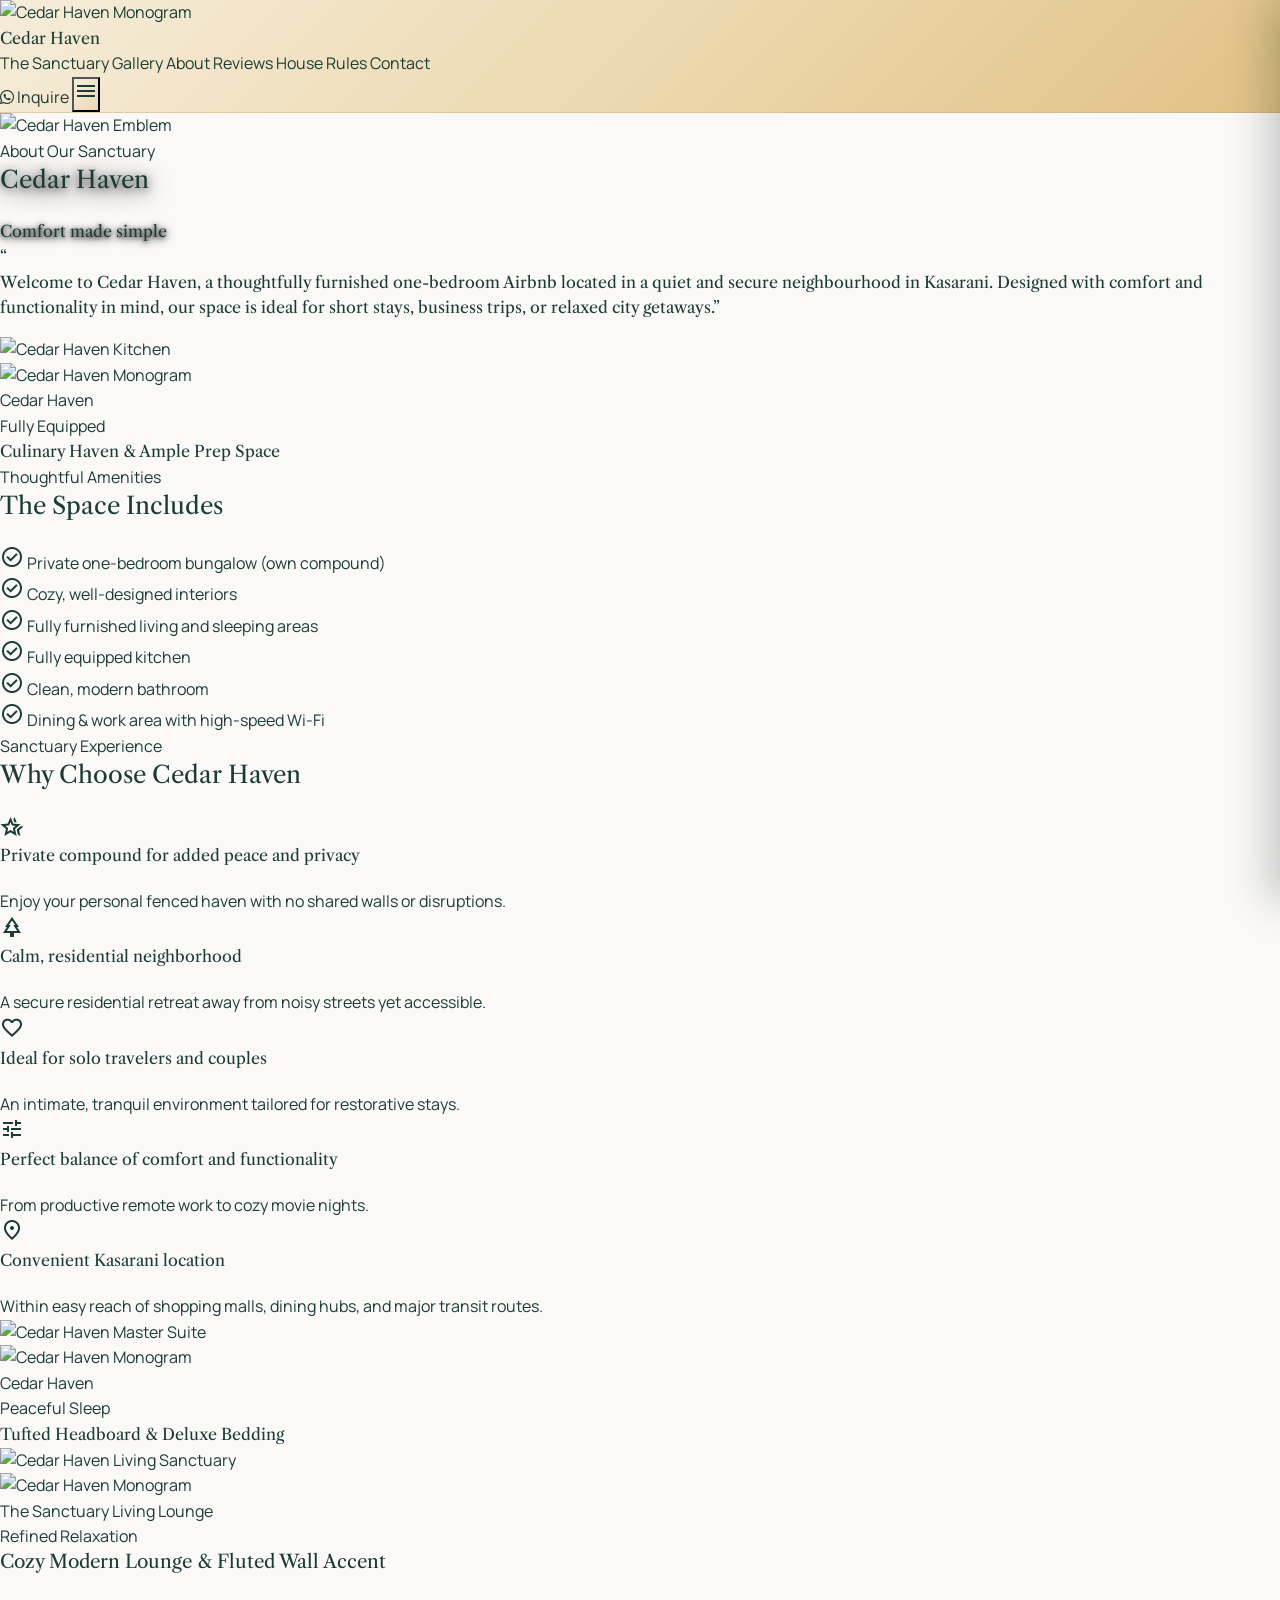
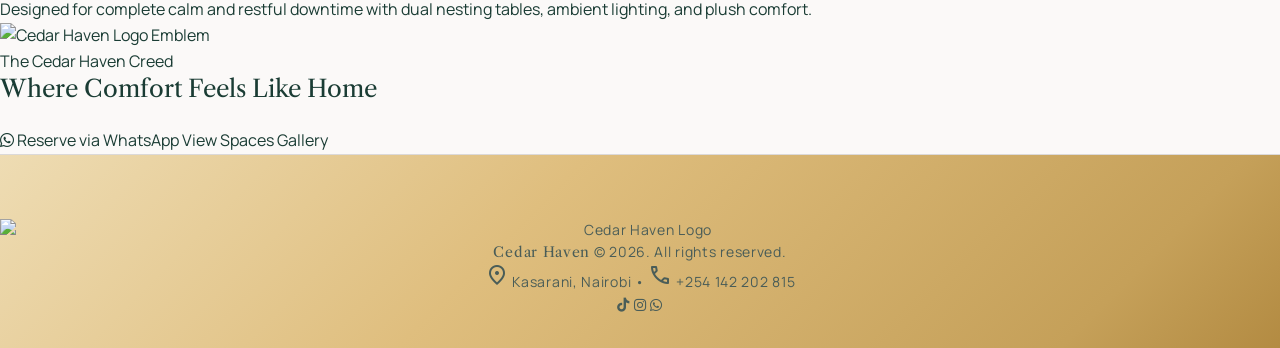
==== about.html @ 1d8db170 "Restore About page and local review logo" ====
<!DOCTYPE html>
<html class="scroll-smooth" lang="en">
<head>
  <meta charset="utf-8">
  <meta content="width=device-width, initial-scale=1.0" name="viewport">
  <meta name="description" content="Learn about Cedar Haven, a boutique sanctuary in Kasarani Nairobi where warmth, privacy, and restful hospitality come together.">
  <meta name="keywords" content="About Cedar Haven, Kasarani getaway, Nairobi boutique stay, private sanctuary, peaceful hospitality">
  <meta name="author" content="Cedar Haven">
  <meta property="og:title" content="About Cedar Haven | Boutique Sanctuary">
  <meta property="og:description" content="Discover why Cedar Haven is a serene place to stay in Nairobi, designed for privacy, comfort, and restorative living.">
  <meta property="og:type" content="website">
  <meta property="og:image" content="https://lh3.googleusercontent.com/aida-public/[base64]">
  <meta name="twitter:card" content="summary_large_image">
  <meta name="theme-color" content="#1a3c34">
  <link rel="icon" type="image/svg+xml" href="favicon.svg">
  <link rel="icon" type="image/png" sizes="32x32" href="favicon-32.png">
  <link rel="icon" type="image/png" sizes="192x192" href="favicon-192.png">
  <link rel="icon" type="image/png" sizes="512x512" href="favicon-512.png">
  <link rel="apple-touch-icon" href="favicon-192.png">
  <link rel="shortcut icon" href="favicon-32.png">
  <link rel="manifest" href="site.webmanifest">
  <title>About Cedar Haven | Boutique Sanctuary in Nairobi</title>

  <!-- Typography & Icons -->
  <link rel="preconnect" href="https://fonts.googleapis.com">
  <link rel="preconnect" href="https://fonts.gstatic.com" crossorigin>
  <link href="https://fonts.googleapis.com/css2?family=Libre+Caslon+Text:ital,wght@0,400;0,700;1,400&amp;family=Manrope:wght@300;400;500;600;700&amp;display=swap" rel="stylesheet">
  <link href="https://fonts.googleapis.com/css2?family=Material+Symbols+Outlined:opsz,wght,FILL,GRAD@20..48,100..700,0..1,-50..200" rel="stylesheet">
  <link rel="stylesheet" href="https://cdnjs.cloudflare.com/ajax/libs/font-awesome/6.5.1/css/all.min.css">

  <!-- Tailwind CSS -->
  <script src="https://cdn.tailwindcss.com"></script>
  <script>
    tailwind.config = {
      theme: {
        extend: {
          colors: {
            primary: '#1a3c34',
            'primary-dark': '#122c26',
            'primary-container': '#142e28',
            accent: '#c5a059',
            'accent-light': '#dfbe7e',
            'accent-dark': '#9b7b3b',
            surface: '#fbf9f8',
            'surface-warm': '#f5f3f0',
            'surface-card': '#ffffff',
            'surface-dim': '#eae7e4'
          },
          fontFamily: {
            serif: ['"Libre Caslon Text"', 'serif'],
            sans: ['"Manrope"', 'sans-serif'],
          }
        }
      }
    }
  </script>

  <style>
    body {
      font-family: 'Manrope', sans-serif;
      background-color: #fbf9f8;
      color: #1a3c34;
      overflow-x: hidden;
    }
    .font-serif-title {
      font-family: 'Libre Caslon Text', serif;
    }

    /* ---------- Mobile Sidebar (slide-in from right) ---------- */
    #mobile-sidebar {
      position: fixed;
      top: 0;
      right: 0;
      height: 100vh;
      width: 320px;
      max-width: 85vw;
      background: linear-gradient(160deg, #fdfbf7 0%, #f5ebd7 100%);
      z-index: 100;
      transform: translateX(100%);
      transition: transform 0.45s cubic-bezier(0.4, 0, 0.2, 1);
      box-shadow: -10px 0 40px rgba(14, 43, 32, 0.25);
      overflow-y: auto;
      display: flex;
      flex-direction: column;
    }
    #mobile-sidebar.open { transform: translateX(0); }

    #mobile-overlay {
      position: fixed;
      inset: 0;
      background: rgba(14, 43, 32, 0.55);
      backdrop-filter: blur(3px);
      -webkit-backdrop-filter: blur(3px);
      z-index: 90;
      opacity: 0;
      pointer-events: none;
      transition: opacity 0.4s ease;
    }
    #mobile-overlay.open { opacity: 1; pointer-events: auto; }

    .sidebar-link {
      display: flex;
      align-items: center;
      gap: 0.875rem;
      padding: 1rem 1.75rem;
      font-family: 'Manrope', sans-serif;
      font-size: 0.8125rem;
      letter-spacing: 0.18em;
      text-transform: uppercase;
      color: #1A3C34;
      font-weight: 500;
      border-bottom: 1px solid rgba(197, 160, 89, 0.15);
      transition: background 0.25s ease, color 0.25s ease, padding-left 0.25s ease;
      position: relative;
    }
    .sidebar-link:hover,
    .sidebar-link.active {
      background: rgba(197, 160, 89, 0.12);
      color: #C5A059;
      padding-left: 2rem;
    }
    .sidebar-link.active::before {
      content: '';
      position: absolute;
      left: 0; top: 0; bottom: 0;
      width: 4px;
      background: #C5A059;
    }
    .sidebar-link .material-symbols-outlined {
      font-size: 1.125rem;
      color: #C5A059;
    }

    body.sidebar-open { overflow: hidden; }

    #mobile-sidebar.open .sidebar-link {
      animation: slideInRight 0.4s ease forwards;
      opacity: 0;
    }
    #mobile-sidebar.open .sidebar-link:nth-child(1) { animation-delay: 0.10s; }
    #mobile-sidebar.open .sidebar-link:nth-child(2) { animation-delay: 0.15s; }
    #mobile-sidebar.open .sidebar-link:nth-child(3) { animation-delay: 0.20s; }
    #mobile-sidebar.open .sidebar-link:nth-child(4) { animation-delay: 0.25s; }
    #mobile-sidebar.open .sidebar-link:nth-child(5) { animation-delay: 0.30s; }
    #mobile-sidebar.open .sidebar-link:nth-child(6) { animation-delay: 0.35s; }

    @keyframes slideInRight {
      from { opacity: 0; transform: translateX(20px); }
      to   { opacity: 1; transform: translateX(0); }
    }
  </style>
  <link rel="stylesheet" href="style.css">
  <link rel="stylesheet" href="responsive.css">
</head>

<body class="bg-surface text-[#1a3c34] antialiased min-h-screen flex flex-col justify-between">

<!-- Fixed Background -->
<div class="fixed inset-0 w-full h-full -z-10 pointer-events-none overflow-hidden">
  <div class="w-full h-full"
       style="background-image: url('https://lh3.googleusercontent.com/aida-public/[base64]');
              background-size: cover;
              background-position: center;
              filter: contrast(1.04) saturate(1.08);"></div>
  <div class="absolute inset-0"
       style="background: linear-gradient(180deg, rgba(251, 249, 248, 0.45) 0%, rgba(245, 243, 240, 0.78) 25%, rgba(251, 249, 248, 0.88) 100%); backdrop-filter: blur(2px);"></div>
</div>

<!-- ==================== MOBILE SIDEBAR ==================== -->
<div id="mobile-overlay" aria-hidden="true"></div>

<aside id="mobile-sidebar" role="dialog" aria-modal="true" aria-label="Mobile navigation">
  <div class="flex items-center justify-between px-6 py-6 border-b border-[#c5a059]/25">
    <a href="index.html" class="flex items-center gap-3">
      <div class="w-11 h-11 rounded-full overflow-hidden border border-[#c5a059]/50 shadow-sm flex-shrink-0 bg-[#1a3c34]">
        <img src="https://lh3.googleusercontent.com/aida/[base64]"
             alt="Cedar Haven Emblem" class="w-full h-full object-cover">
      </div>
      <div class="flex flex-col leading-none">
        <span class="font-serif-title text-lg tracking-[0.2em] text-[#1a3c34] font-semibold">CEDAR HAVEN</span>
        <span class="text-[9px] uppercase tracking-[0.3em] text-[#c5a059] font-semibold mt-1">Boutique Sanctuary</span>
      </div>
    </a>
    <button id="sidebar-close" class="w-9 h-9 rounded-full bg-white/70 border border-[#c5a059]/40 flex items-center justify-center text-[#1a3c34] hover:bg-[#c5a059] hover:text-white transition-colors" aria-label="Close menu">
      <span class="material-symbols-outlined text-xl">close</span>
    </button>
  </div>

  <nav class="flex flex-col flex-1 py-3">
    <a href="index.html" class="sidebar-link">
      <span class="material-symbols-outlined">home</span>
      <span>The Sanctuary</span>
    </a>
    <a href="gallery.html" class="sidebar-link">
      <span class="material-symbols-outlined">photo_library</span>
      <span>Gallery</span>
    </a>
    <a href="about.html" class="sidebar-link active">
      <span class="material-symbols-outlined">info</span>
      <span>About</span>
    </a>
    <a href="reviews.html" class="sidebar-link">
      <span class="material-symbols-outlined">star</span>
      <span>Reviews</span>
    </a>
    <a href="house-rules.html" class="sidebar-link">
      <span class="material-symbols-outlined">gavel</span>
      <span>House Rules</span>
    </a>
    <a href="contact.html" class="sidebar-link">
      <span class="material-symbols-outlined">mail</span>
      <span>Contact</span>
    </a>
  </nav>

  <div class="px-6 pb-6 pt-3 border-t border-[#c5a059]/25">
    <a href="https://wa.me/254142202815?text=Hello%20Cedar%20Haven%2C%20I%20would%20like%20to%20inquire%20about%20a%20stay"
       target="_blank" rel="noopener noreferrer"
       class="flex items-center justify-center gap-2.5 w-full py-3.5 bg-[#1a3c34] text-white rounded-full text-xs font-bold uppercase tracking-[0.2em] shadow-md hover:bg-[#122c26] transition-colors">
      <i class="fa-brands fa-whatsapp text-base"></i>
      <span>Inquire via WhatsApp</span>
    </a>
    <p class="text-center text-[10px] tracking-widest uppercase text-[#1a3c34]/50 mt-4">
      Kasarani · Nairobi · Kenya
    </p>
  </div>
</aside>

<!-- ==================== HEADER ==================== -->
<header class="sticky top-0 z-50 transition-all duration-300 shadow-sm"
        style="background: linear-gradient(135deg, rgba(245, 235, 215, 0.95) 0%, rgba(236, 215, 171, 0.95) 50%, rgba(223, 190, 126, 0.95) 100%); backdrop-filter: blur(12px); -webkit-backdrop-filter: blur(12px); border-bottom: 1px solid rgba(197, 160, 89, 0.4);">

  <div class="max-w-7xl mx-auto px-6 h-20 flex items-center justify-between">

    <!-- Brand -->
    <a href="index.html" class="flex items-center gap-3 group">
      <div class="w-11 h-11 rounded-full overflow-hidden border border-[#c5a059]/40 shadow-sm flex items-center justify-center bg-[#1a3c34] group-hover:scale-105 transition-transform duration-300">
        <img src="https://lh3.googleusercontent.com/aida/[base64]"
             alt="Cedar Haven Monogram" class="w-full h-full object-cover">
      </div>
      <span class="font-serif-title text-2xl tracking-[0.14em] text-[#1a3c34] font-normal uppercase">
        Cedar Haven
      </span>
    </a>

    <!-- Desktop Nav -->
    <nav class="hidden lg:flex items-center gap-8">
      <a href="index.html" class="text-xs uppercase tracking-[0.18em] text-[#1a3c34]/70 hover:text-[#1a3c34] transition-colors py-1">The Sanctuary</a>
      <a href="gallery.html" class="text-xs uppercase tracking-[0.18em] text-[#1a3c34]/70 hover:text-[#1a3c34] transition-colors py-1">Gallery</a>
      <a href="about.html" class="text-xs uppercase tracking-[0.18em] text-[#1a3c34] font-semibold border-b-2 border-[#c5a059] py-1">About</a>
      <a href="reviews.html" class="text-xs uppercase tracking-[0.18em] text-[#1a3c34]/70 hover:text-[#1a3c34] transition-colors py-1">Reviews</a>
      <a href="house-rules.html" class="text-xs uppercase tracking-[0.18em] text-[#1a3c34]/70 hover:text-[#1a3c34] transition-colors py-1">House Rules</a>
      <a href="contact.html" class="text-xs uppercase tracking-[0.18em] text-[#1a3c34]/70 hover:text-[#1a3c34] transition-colors py-1">Contact</a>
    </nav>

    <!-- Right Actions -->
    <div class="flex items-center gap-4">
      <a href="https://wa.me/254142202815?text=Hello%20Cedar%20Haven%2C%20I%20would%20like%20to%20inquire%20about%20a%20stay"
         target="_blank" rel="noopener noreferrer"
         class="hidden sm:inline-flex items-center gap-2 px-5 py-2.5 rounded-full border border-[#1a3c34]/20 text-xs font-semibold uppercase tracking-[0.12em] text-[#1a3c34] hover:bg-[#1a3c34] hover:text-[#fbf9f8] transition-all duration-300 shadow-sm">
        <i class="fa-brands fa-whatsapp text-sm text-[#25D366]"></i>
        <span>Inquire</span>
      </a>
      <button id="sidebar-open" class="lg:hidden w-11 h-11 rounded-full border border-[#c5a059]/60 flex items-center justify-center text-[#1a3c34] hover:bg-[#c5a059] hover:text-white transition-all shadow-sm"
              style="background: linear-gradient(135deg, #f7efe1 0%, #ebd7b2 100%);" aria-label="Open Navigation Menu">
        <span class="material-symbols-outlined text-2xl">menu</span>
      </button>
    </div>
  </div>
</header>

<!-- ==================== MAIN ==================== -->
<main class="flex-grow">

  <!-- Hero Section -->
  <section class="relative w-full pt-16 pb-12 sm:pt-20 sm:pb-16 flex items-center justify-center">
    <div class="relative z-10 max-w-4xl mx-auto px-6 text-center flex flex-col items-center">

      <div class="w-20 h-20 sm:w-24 sm:h-24 rounded-full overflow-hidden border-2 border-[#c5a059] shadow-lg mb-4 bg-[#01261f] p-1 flex items-center justify-center">
        <img src="https://lh3.googleusercontent.com/aida/[base64]"
             alt="Cedar Haven Emblem" class="w-full h-full object-cover rounded-full">
      </div>

      <span class="inline-flex items-center gap-2 px-4 py-1.5 rounded-full bg-[#1a3c34]/90 border border-[#c5a059]/80 text-[#dfbe7e] text-xs uppercase tracking-[0.25em] mb-4 shadow-md">
        <span class="w-1.5 h-1.5 rounded-full bg-[#c5a059]"></span>About Our Sanctuary
      </span>

      <h1 class="font-serif-title text-4xl sm:text-5xl md:text-6xl tracking-tight uppercase font-normal bg-gradient-to-r from-[#e9c176] via-[#ffd98e] to-[#c5a059] bg-clip-text text-transparent"
          style="text-shadow: rgba(0, 0, 0, 0.8) 0px 4px 24px, rgba(0, 0, 0, 0.7) 0px 2px 8px;">
        Cedar Haven
      </h1>

      <p class="font-serif-title text-lg sm:text-xl text-[#dfbe7e] tracking-[0.2em] uppercase mt-3 italic"
         style="text-shadow: rgba(0, 0, 0, 0.9) 0px 2px 10px, rgba(0, 0, 0, 0.8) 0px 1px 4px;">
        Comfort made simple
      </p>
    </div>
  </section>

  <!-- Welcome Narrative -->
  <section class="w-full py-10 sm:py-14 relative">
    <div class="max-w-4xl mx-auto px-6">
      <div class="text-center py-6 sm:py-10">
        <div class="w-16 h-[1px] bg-gradient-to-r from-transparent via-[#c5a059] to-transparent mx-auto mb-8"></div>
        <span class="font-serif-title text-4xl text-[#c5a059] block mb-2 opacity-80 font-normal">&ldquo;</span>
        <p class="font-serif-title text-xl sm:text-2xl md:text-3xl text-[#1a3c34] leading-relaxed font-normal">
          <span class="text-[#775a19] font-medium">Welcome to Cedar Haven</span>, a thoughtfully furnished one-bedroom Airbnb located in a quiet and secure neighbourhood in Kasarani. Designed with <span class="text-[#775a19] italic font-medium">comfort and functionality</span> in mind, our space is ideal for short stays, business trips, or relaxed city getaways.<span class="font-serif-title text-4xl text-[#c5a059] inline leading-none ml-1 opacity-80">&rdquo;</span>
        </p>
        <div class="w-16 h-[1px] bg-gradient-to-r from-transparent via-[#c5a059] to-transparent mx-auto mt-8"></div>
      </div>
    </div>
  </section>

  <!-- The Space Includes -->
  <section class="w-full py-12 relative">
    <div class="max-w-6xl mx-auto px-6">
      <div class="grid grid-cols-1 lg:grid-cols-12 gap-12 items-center">

        <!-- Kitchen Image -->
        <div class="lg:col-span-6 relative h-[380px] sm:h-[440px] rounded-2xl overflow-hidden shadow-lg border border-[#c5a059]/30 group">
          <img src="https://lh3.googleusercontent.com/aida/[base64]"
               alt="Cedar Haven Kitchen" class="w-full h-full object-cover group-hover:scale-105 transition-transform duration-700">

          <div class="absolute top-4 left-4 z-10 flex items-center gap-2 bg-[#1a3c34]/90 backdrop-blur-md px-3 py-1.5 rounded-full border border-[#c5a059]/60 shadow-md">
            <div class="w-5 h-5 rounded-full overflow-hidden border border-[#c5a059]">
              <img src="https://lh3.googleusercontent.com/aida/[base64]" alt="Cedar Haven Monogram" class="w-full h-full object-cover">
            </div>
            <span class="text-[11px] uppercase tracking-widest text-[#dfbe7e] font-medium">Cedar Haven</span>
          </div>

          <div class="absolute inset-0 bg-gradient-to-t from-[#1a3c34]/80 via-transparent to-transparent"></div>
          <div class="absolute bottom-5 left-6 text-white">
            <span class="text-xs uppercase tracking-widest text-[#dfbe7e]">Fully Equipped</span>
            <p class="font-serif-title text-lg sm:text-xl font-normal">Culinary Haven &amp; Ample Prep Space</p>
          </div>
        </div>

        <!-- Features List -->
        <div class="lg:col-span-6 flex flex-col justify-center space-y-6 lg:pl-6">
          <div>
            <span class="text-xs font-semibold uppercase tracking-[0.2em] text-[#c5a059]">Thoughtful Amenities</span>
            <h2 class="font-serif-title text-3xl sm:text-4xl text-[#1a3c34] mt-2">
              <span>The Space </span><span class="text-[#c5a059] italic">Includes</span>
            </h2>
          </div>

          <ul class="space-y-4">
            <li class="flex items-start gap-3.5 py-2.5 border-b border-[#1a3c34]/10">
              <span class="material-symbols-outlined text-[#c5a059] text-xl flex-shrink-0 mt-0.5">check_circle</span>
              <span class="text-sm sm:text-base text-[#1a3c34]/90 font-medium">Private one-bedroom bungalow (own compound)</span>
            </li>
            <li class="flex items-start gap-3.5 py-2.5 border-b border-[#1a3c34]/10">
              <span class="material-symbols-outlined text-[#c5a059] text-xl flex-shrink-0 mt-0.5">check_circle</span>
              <span class="text-sm sm:text-base text-[#1a3c34]/90 font-medium">Cozy, well-designed interiors</span>
            </li>
            <li class="flex items-start gap-3.5 py-2.5 border-b border-[#1a3c34]/10">
              <span class="material-symbols-outlined text-[#c5a059] text-xl flex-shrink-0 mt-0.5">check_circle</span>
              <span class="text-sm sm:text-base text-[#1a3c34]/90 font-medium">Fully furnished living and sleeping areas</span>
            </li>
            <li class="flex items-start gap-3.5 py-2.5 border-b border-[#1a3c34]/10">
              <span class="material-symbols-outlined text-[#c5a059] text-xl flex-shrink-0 mt-0.5">check_circle</span>
              <span class="text-sm sm:text-base text-[#1a3c34]/90 font-medium">Fully equipped kitchen</span>
            </li>
            <li class="flex items-start gap-3.5 py-2.5 border-b border-[#1a3c34]/10">
              <span class="material-symbols-outlined text-[#c5a059] text-xl flex-shrink-0 mt-0.5">check_circle</span>
              <span class="text-sm sm:text-base text-[#1a3c34]/90 font-medium">Clean, modern bathroom</span>
            </li>
            <li class="flex items-start gap-3.5 py-2.5">
              <span class="material-symbols-outlined text-[#c5a059] text-xl flex-shrink-0 mt-0.5">check_circle</span>
              <span class="text-sm sm:text-base text-[#1a3c34]/90 font-medium">Dining &amp; work area with high-speed Wi-Fi</span>
            </li>
          </ul>
        </div>
      </div>
    </div>
  </section>

  <!-- Why Choose Section -->
  <section class="w-full py-12 relative">
    <div class="max-w-6xl mx-auto px-6">
      <div class="grid grid-cols-1 lg:grid-cols-12 gap-12 items-center">

        <!-- Text -->
        <div class="lg:col-span-6 flex flex-col justify-center space-y-6 order-2 lg:order-1 lg:pr-6">
          <div>
            <span class="text-xs font-semibold uppercase tracking-[0.2em] text-[#c5a059]">Sanctuary Experience</span>
            <h2 class="font-serif-title text-3xl sm:text-4xl text-[#1a3c34] mt-2">
              <span>Why Choose </span><span class="text-[#c5a059] italic">Cedar Haven</span>
            </h2>
          </div>

          <ul class="space-y-4">
            <li class="flex items-start gap-3.5 py-3 border-b border-[#1a3c34]/10">
              <span class="material-symbols-outlined text-[#c5a059] text-xl flex-shrink-0 mt-0.5">hotel_class</span>
              <div>
                <h4 class="font-semibold text-sm text-[#1a3c34]">Private compound for added peace and privacy</h4>
                <p class="text-xs text-[#1a3c34]/70 mt-0.5">Enjoy your personal fenced haven with no shared walls or disruptions.</p>
              </div>
            </li>
            <li class="flex items-start gap-3.5 py-3 border-b border-[#1a3c34]/10">
              <span class="material-symbols-outlined text-[#c5a059] text-xl flex-shrink-0 mt-0.5">park</span>
              <div>
                <h4 class="font-semibold text-sm text-[#1a3c34]">Calm, residential neighborhood</h4>
                <p class="text-xs text-[#1a3c34]/70 mt-0.5">A secure residential retreat away from noisy streets yet accessible.</p>
              </div>
            </li>
            <li class="flex items-start gap-3.5 py-3 border-b border-[#1a3c34]/10">
              <span class="material-symbols-outlined text-[#c5a059] text-xl flex-shrink-0 mt-0.5">favorite</span>
              <div>
                <h4 class="font-semibold text-sm text-[#1a3c34]">Ideal for solo travelers and couples</h4>
                <p class="text-xs text-[#1a3c34]/70 mt-0.5">An intimate, tranquil environment tailored for restorative stays.</p>
              </div>
            </li>
            <li class="flex items-start gap-3.5 py-3 border-b border-[#1a3c34]/10">
              <span class="material-symbols-outlined text-[#c5a059] text-xl flex-shrink-0 mt-0.5">tune</span>
              <div>
                <h4 class="font-semibold text-sm text-[#1a3c34]">Perfect balance of comfort and functionality</h4>
                <p class="text-xs text-[#1a3c34]/70 mt-0.5">From productive remote work to cozy movie nights.</p>
              </div>
            </li>
            <li class="flex items-start gap-3.5 py-3">
              <span class="material-symbols-outlined text-[#c5a059] text-xl flex-shrink-0 mt-0.5">location_on</span>
              <div>
                <h4 class="font-semibold text-sm text-[#1a3c34]">Convenient Kasarani location</h4>
                <p class="text-xs text-[#1a3c34]/70 mt-0.5">Within easy reach of shopping malls, dining hubs, and major transit routes.</p>
              </div>
            </li>
          </ul>
        </div>

        <!-- Bedroom Image -->
        <div class="lg:col-span-6 relative h-[380px] sm:h-[440px] rounded-2xl overflow-hidden shadow-lg border border-[#c5a059]/30 order-1 lg:order-2 group">
          <img src="https://lh3.googleusercontent.com/aida/[base64]"
               alt="Cedar Haven Master Suite" class="w-full h-full object-cover group-hover:scale-105 transition-transform duration-700">

          <div class="absolute top-4 left-4 z-10 flex items-center gap-2 bg-[#1a3c34]/90 backdrop-blur-md px-3 py-1.5 rounded-full border border-[#c5a059]/60 shadow-md">
            <div class="w-5 h-5 rounded-full overflow-hidden border border-[#c5a059]">
              <img src="https://lh3.googleusercontent.com/aida/[base64]" alt="Cedar Haven Monogram" class="w-full h-full object-cover">
            </div>
            <span class="text-[11px] uppercase tracking-widest text-[#dfbe7e] font-medium">Cedar Haven</span>
          </div>

          <div class="absolute inset-0 bg-gradient-to-t from-[#1a3c34]/80 via-transparent to-transparent"></div>
          <div class="absolute bottom-5 left-6 text-white">
            <span class="text-xs uppercase tracking-widest text-[#dfbe7e]">Peaceful Sleep</span>
            <p class="font-serif-title text-lg sm:text-xl font-normal">Tufted Headboard &amp; Deluxe Bedding</p>
          </div>
        </div>
      </div>
    </div>
  </section>

  <!-- Feature Image Banner -->
  <section class="w-full py-12 relative">
    <div class="max-w-6xl mx-auto px-6">
      <div class="relative h-[420px] sm:h-[500px] rounded-2xl overflow-hidden shadow-lg border border-[#c5a059]/40 group">
        <img src="https://lh3.googleusercontent.com/aida-public/[base64]"
             alt="Cedar Haven Living Sanctuary" class="w-full h-full object-cover group-hover:scale-105 transition-transform duration-700">

        <div class="absolute top-5 left-6 z-10 flex items-center gap-2.5 bg-[#1a3c34]/90 backdrop-blur-md px-4 py-2 rounded-full border border-[#c5a059]/70 shadow-md">
          <div class="w-6 h-6 rounded-full overflow-hidden border border-[#c5a059]">
            <img src="https://lh3.googleusercontent.com/aida/[base64]" alt="Cedar Haven Monogram" class="w-full h-full object-cover">
          </div>
          <span class="text-xs uppercase tracking-widest text-[#dfbe7e] font-medium">The Sanctuary Living Lounge</span>
        </div>

        <div class="absolute inset-0 bg-gradient-to-t from-[#1a3c34]/85 via-[#1a3c34]/20 to-transparent"></div>
        <div class="absolute bottom-6 left-6 right-6 text-white max-w-2xl">
          <span class="text-xs uppercase tracking-[0.2em] text-[#dfbe7e] font-semibold">Refined Relaxation</span>
          <h3 class="font-serif-title text-2xl sm:text-3xl text-white mt-1">Cozy Modern Lounge &amp; Fluted Wall Accent</h3>
          <p class="text-xs sm:text-sm text-[#fbf9f8]/90 mt-2 font-light leading-relaxed">Designed for complete calm and restful downtime with dual nesting tables, ambient lighting, and plush comfort.</p>
        </div>
      </div>
    </div>
  </section>

  <!-- Slogan Banner -->
  <section class="w-full py-16 sm:py-20 bg-[#1a3c34] text-center text-white relative overflow-hidden">
    <div class="absolute inset-0 opacity-10 bg-[radial-gradient(#c5a059_1px,transparent_1px)] [background-size:16px_16px]"></div>
    <div class="relative z-10 max-w-4xl mx-auto px-6">
      <div class="w-16 h-16 sm:w-20 sm:h-20 rounded-full overflow-hidden border-2 border-[#c5a059] shadow-lg mb-4 bg-[#01261f] p-1 flex items-center justify-center mx-auto">
        <img src="https://lh3.googleusercontent.com/aida/[base64]" alt="Cedar Haven Logo Emblem" class="w-full h-full object-cover rounded-full">
      </div>
      <span class="text-xs uppercase tracking-[0.3em] text-[#dfbe7e] font-semibold mb-3 block italic">The Cedar Haven Creed</span>
      <h2 class="font-serif-title text-3xl sm:text-4xl md:text-5xl tracking-[0.12em] uppercase font-normal italic bg-gradient-to-r from-[#dfbe7e] via-[#fff0c8] to-[#c5a059] bg-clip-text text-transparent">
        Where Comfort Feels Like Home
      </h2>
      <div class="mt-8 flex flex-wrap items-center justify-center gap-4">
        <a href="https://wa.me/254142202815?text=Hello%20Cedar%20Haven%2C%20I%20would%20like%20to%20reserve%20a%20stay"
           target="_blank" rel="noopener noreferrer"
           class="px-8 py-3.5 rounded-full bg-[#c5a059] text-[#142e28] font-bold text-xs uppercase tracking-widest hover:bg-[#dfbe7e] transition-all duration-300 shadow-md flex items-center gap-2">
          <i class="fa-brands fa-whatsapp text-base"></i> Reserve via WhatsApp
        </a>
        <a href="gallery.html"
           class="px-8 py-3.5 rounded-full border border-white/30 text-white font-semibold text-xs uppercase tracking-widest hover:bg-white hover:text-[#1a3c34] transition-all duration-300">
          View Spaces Gallery
        </a>
      </div>
    </div>
  </section>
</main>

<!-- ==================== FOOTER ==================== -->
<footer class="w-full pt-12 pb-10 border-t border-[#c5a059]/40 text-[#1a3c34]"
        style="background: linear-gradient(135deg, #eedcb3 0%, #dfbe7e 40%, #c5a059 85%, #b38b42 100%);">
  <div class="max-w-7xl mx-auto px-6 flex flex-col md:flex-row items-center justify-between gap-6">

    <div class="flex items-center gap-3">
      <div class="w-8 h-8 rounded-full overflow-hidden border border-[#1a3c34]/30 bg-[#1a3c34] flex items-center justify-center shadow-sm">
        <img src="https://lh3.googleusercontent.com/aida/[base64]" alt="Cedar Haven Logo" class="w-full h-full object-cover">
      </div>
      <div>
        <span class="font-serif-title text-lg tracking-widest uppercase text-[#1a3c34] font-semibold block">Cedar Haven</span>
        <span class="text-xs text-[#1a3c34]/70">© 2026. All rights reserved.</span>
      </div>
    </div>

    <div class="flex flex-wrap items-center justify-center gap-4 text-xs text-[#1a3c34] font-medium">
      <span class="flex items-center gap-1.5">
        <span class="material-symbols-outlined text-sm text-[#1a3c34]">location_on</span>
        Kasarani, Nairobi
      </span>
      <span class="text-[#1a3c34]/40">•</span>
      <a href="tel:+254142202815" class="hover:text-[#01261f] transition-colors flex items-center gap-1.5 font-semibold">
        <span class="material-symbols-outlined text-sm text-[#1a3c34]">call</span>
        +254 142 202 815
      </a>
    </div>

    <div class="flex items-center gap-4 text-[#1a3c34]">
      <a href="https://www.tiktok.com/@cedar.haven.kasar?_r=1&amp;_t=ZS-9A3sqwBTc3u" target="_blank" rel="noopener noreferrer"
         class="w-9 h-9 rounded-full bg-[#1a3c34]/10 border border-[#1a3c34]/20 flex items-center justify-center hover:bg-[#1a3c34] hover:text-[#fbf9f8] transition-all duration-300 shadow-sm" aria-label="TikTok">
        <i class="fa-brands fa-tiktok text-sm"></i>
      </a>
      <a href="https://www.instagram.com/cedar.haven_" target="_blank" rel="noopener noreferrer"
         class="w-9 h-9 rounded-full bg-[#1a3c34]/10 border border-[#1a3c34]/20 flex items-center justify-center hover:bg-[#1a3c34] hover:text-[#fbf9f8] transition-all duration-300 shadow-sm" aria-label="Instagram">
        <i class="fa-brands fa-instagram text-sm"></i>
      </a>
      <a href="https://wa.me/254142202815?text=Hello%20Cedar%20Haven%2C%20I%20would%20like%20to%20inquire%20about%20a%20stay" target="_blank" rel="noopener noreferrer"
         class="w-9 h-9 rounded-full bg-[#1a3c34]/10 border border-[#1a3c34]/20 flex items-center justify-center hover:bg-[#1a3c34] hover:text-[#fbf9f8] transition-all duration-300 shadow-sm" aria-label="WhatsApp">
        <i class="fa-brands fa-whatsapp text-sm"></i>
      </a>
    </div>
  </div>
</footer>

<!-- ==================== SCRIPTS ==================== -->
<script>
  document.addEventListener('DOMContentLoaded', () => {

    /* ---------- MOBILE SIDEBAR ---------- */
    const openBtn  = document.getElementById('sidebar-open');
    const closeBtn = document.getElementById('sidebar-close');
    const sidebar  = document.getElementById('mobile-sidebar');
    const overlay  = document.getElementById('mobile-overlay');
    const body     = document.body;

    function openSidebar() {
      sidebar.classList.add('open');
      overlay.classList.add('open');
      body.classList.add('sidebar-open');
      openBtn.setAttribute('aria-expanded', 'true');
    }

    function closeSidebar() {
      sidebar.classList.remove('open');
      overlay.classList.remove('open');
      body.classList.remove('sidebar-open');
      openBtn.setAttribute('aria-expanded', 'false');
    }

    if (openBtn)  openBtn.addEventListener('click', openSidebar);
    if (closeBtn) closeBtn.addEventListener('click', closeSidebar);
    if (overlay)  overlay.addEventListener('click', closeSidebar);

    document.addEventListener('keydown', (e) => {
      if (e.key === 'Escape' && sidebar.classList.contains('open')) closeSidebar();
    });

    sidebar.querySelectorAll('a').forEach(link => {
      link.addEventListener('click', () => setTimeout(closeSidebar, 150));
    });

    let resizeTimer;
    window.addEventListener('resize', () => {
      clearTimeout(resizeTimer);
      resizeTimer = setTimeout(() => {
        if (window.innerWidth >= 1024 && sidebar.classList.contains('open')) closeSidebar();
      }, 150);
    });

  });
</script>

</body>
</html>
---- style.css ----
/* ==========================================================================
   CEDAR HAVEN | MASTER STYLESHEET (style.css)
   Color Palette: Forest Green (#1a3c34), Warm Beige (#fbf9f8 / #f5f3f0), Gold (#c5a059)
   Typography: Libre Caslon Text (Serif) & Manrope (Sans-serif)
   Used across: index, gallery, about, reviews, house-rules, contact
   ========================================================================== */

/* --------------------------------------------------------------------------
   1. DESIGN TOKENS (CSS CUSTOM PROPERTIES)
   -------------------------------------------------------------------------- */
:root {
  /* Brand Primary & Greens */
  --color-primary: #1a3c34;
  --color-primary-dark: #01261f;
  --color-primary-container: #142e28;
  --color-primary-light: #244d43;
  --color-primary-fixed: #c5eadf;

  /* Brand Secondary & Accents */
  --color-secondary: #fbf9f8;
  --color-accent: #c5a059;
  --color-gold: #c5a059;
  --color-gold-hover: #b08d48;
  --color-gold-light: #fed488;
  --color-gold-deep: #775a19;
  --color-gold-beige: #e9c176;

  /* Surfaces & Neutrals */
  --color-surface: #fbf9f8;
  --color-surface-dim: #dbd9d9;
  --color-surface-low: #f5f3f0;
  --color-surface-card: rgba(255, 255, 255, 0.85);
  --color-text-main: #1a3c34;
  --color-text-muted: #4a5d58;
  --color-text-subtle: #414846;
  --color-border: rgba(193, 200, 196, 0.4);

  /* Typography */
  --font-display: 'Libre Caslon Text', Georgia, serif;
  --font-body: 'Manrope', -apple-system, BlinkMacSystemFont, "Segoe UI", Roboto, sans-serif;

  /* Transitions & Shadows */
  --transition-smooth: all 0.4s cubic-bezier(0.4, 0, 0.2, 1);
  --transition-fast: 0.2s ease-in-out;
  --shadow-soft: 0 10px 30px rgba(26, 60, 52, 0.05);
  --shadow-subtle: 0 4px 20px rgba(1, 38, 31, 0.05);
  --shadow-medium: 0 10px 30px rgba(1, 38, 31, 0.08);
  --shadow-elevated: 0 20px 40px rgba(1, 38, 31, 0.12);

  /* Radius */
  --radius-sm: 6px;
  --radius-md: 12px;
  --radius-lg: 16px;
  --radius-xl: 24px;
  --radius-full: 9999px;
}

/* --------------------------------------------------------------------------
   2. BASE RESET
   -------------------------------------------------------------------------- */
* {
  margin: 0;
  padding: 0;
  box-sizing: border-box;
}

html {
  scroll-behavior: smooth;
  font-size: 16px;
  -webkit-text-size-adjust: 100%;
}

/* Hide scrollbars universally */
::-webkit-scrollbar { display: none; }
* { scrollbar-width: none; -ms-overflow-style: none; }

body {
  position: relative;
  font-family: var(--font-body);
  background-color: var(--color-surface);
  color: var(--color-text-main);
  line-height: 1.6;
  overflow-x: hidden;
  min-height: 100vh;
  display: flex;
  flex-direction: column;
  -webkit-font-smoothing: antialiased;
  -moz-osx-font-smoothing: grayscale;
}

::selection {
  background-color: rgba(197, 160, 89, 0.25);
  color: var(--color-primary);
}

img {
  max-width: 100%;
  height: auto;
  display: block;
}

a {
  color: inherit;
  text-decoration: none;
  transition: var(--transition-fast);
}

button, input, textarea, select {
  font-family: inherit;
  color: inherit;
}

/* --------------------------------------------------------------------------
   3. LAYOUT CONTAINERS
   -------------------------------------------------------------------------- */
.container {
  max-width: 1200px;
  margin: 0 auto;
  padding: 0 2rem;
}

.section-padding {
  padding: 8rem 0;
}

.section-padding-sm {
  padding: 3rem 0;
}

/* --------------------------------------------------------------------------
   4. HEADER / NAVIGATION SYSTEM
   -------------------------------------------------------------------------- */
.site-header {
  position: sticky;
  top: 0;
  z-index: 50;
  width: 100%;
  background: linear-gradient(
    135deg,
    rgba(245, 235, 215, 0.96) 0%,
    rgba(236, 215, 171, 0.96) 50%,
    rgba(223, 190, 126, 0.96) 100%
  );
  backdrop-filter: blur(12px);
  -webkit-backdrop-filter: blur(12px);
  border-bottom: 1px solid rgba(197, 160, 89, 0.4);
  box-shadow: rgba(197, 160, 89, 0.2) 0 4px 20px -2px;
  transition: var(--transition-smooth);
}

.site-header.is-scrolled {
  box-shadow: 0 4px 20px rgba(1, 38, 31, 0.08);
}

.site-header-inner {
  max-width: 1280px;
  margin: 0 auto;
  padding: 0 1.5rem;
  height: 80px;
  display: flex;
  align-items: center;
  justify-content: space-between;
  gap: 1.5rem;
}

/* ---------- Brand ---------- */
.brand {
  display: flex;
  align-items: center;
  gap: 0.75rem;
  flex-shrink: 0;
}

.brand-mark {
  width: 44px;
  height: 44px;
  border-radius: 50%;
  overflow: hidden;
  border: 1px solid rgba(197, 160, 89, 0.4);
  background: var(--color-primary);
  display: flex;
  align-items: center;
  justify-content: center;
  box-shadow: 0 1px 4px rgba(119, 90, 25, 0.15);
  transition: transform 0.3s ease;
}

.brand:hover .brand-mark {
  transform: scale(1.05);
}

.brand-mark img {
  width: 100%;
  height: 100%;
  object-fit: cover;
}

.brand-name {
  font-family: var(--font-display);
  font-size: 1.5rem;
  letter-spacing: 0.14em;
  text-transform: uppercase;
  color: var(--color-primary);
  font-weight: 400;
  line-height: 1;
}

/* ---------- Desktop Navigation ---------- */
.desktop-nav {
  display: flex;
  align-items: center;
  gap: 2rem;
  flex: 1;
  justify-content: center;
}

.desktop-nav a {
  font-family: var(--font-body);
  font-size: 0.75rem;
  letter-spacing: 0.18em;
  text-transform: uppercase;
  color: rgba(26, 60, 52, 0.7);
  padding: 0.25rem 0;
  position: relative;
  transition: color 0.2s ease;
  white-space: nowrap;
}

.desktop-nav a:hover,
.desktop-nav a.active {
  color: var(--color-primary);
}

.desktop-nav a.active {
  font-weight: 600;
  border-bottom: 2px solid var(--color-gold);
}

/* ---------- Header Right Actions ---------- */
.header-actions {
  display: flex;
  align-items: center;
  gap: 1rem;
  flex-shrink: 0;
}

.header-cta {
  display: inline-flex;
  align-items: center;
  gap: 0.5rem;
  padding: 0.625rem 1.25rem;
  border: 1px solid rgba(26, 60, 52, 0.2);
  border-radius: var(--radius-full);
  font-family: var(--font-body);
  font-size: 0.75rem;
  font-weight: 600;
  letter-spacing: 0.12em;
  text-transform: uppercase;
  color: var(--color-primary);
  box-shadow: 0 1px 3px rgba(26, 60, 52, 0.08);
  transition: var(--transition-fast);
}

.header-cta:hover {
  background: var(--color-primary);
  color: #fbf9f8;
}

.header-cta i {
  color: #25d366;
  font-size: 0.875rem;
}

.header-cta:hover i {
  color: #fbf9f8;
}

/* ---------- Hamburger Button ---------- */
.mobile-menu-btn {
  display: none;
  width: 40px;
  height: 40px;
  border-radius: 50%;
  background: rgba(255, 255, 255, 0.6);
  border: 1px solid rgba(197, 160, 89, 0.4);
  align-items: center;
  justify-content: center;
  color: var(--color-primary);
  cursor: pointer;
  transition: var(--transition-fast);
}

.mobile-menu-btn:hover {
  background: var(--color-gold);
  color: #ffffff;
}

/* --------------------------------------------------------------------------
   5. MOBILE NAVIGATION (slide-down dropdown)
   -------------------------------------------------------------------------- */
.mobile-menu {
  display: none;
  max-height: 0;
  overflow: hidden;
  opacity: 0;
  background: #fbf9f8;
  border-bottom: 1px solid rgba(26, 60, 52, 0.1);
  padding: 0 1.5rem;
  transition: max-height 0.5s cubic-bezier(0.4, 0, 0.2, 1),
              opacity 0.35s ease,
              padding 0.35s ease;
}

.mobile-menu.open {
  max-height: 700px;
  opacity: 1;
  padding-top: 1.5rem;
  padding-bottom: 1.5rem;
}

.mobile-menu a {
  display: block;
  font-family: var(--font-body);
  font-size: 0.875rem;
  letter-spacing: 0.15em;
  text-transform: uppercase;
  color: rgba(26, 60, 52, 0.8);
  padding: 0.75rem 0;
  border-bottom: 1px solid rgba(26, 60, 52, 0.05);
  transition: color 0.2s ease, background 0.2s ease, padding-left 0.25s ease;
}

.mobile-menu a:last-child {
  border-bottom: none;
}

.mobile-menu a:hover {
  color: var(--color-gold);
  padding-left: 0.5rem;
}

.mobile-menu a.active {
  color: var(--color-gold);
  font-weight: 700;
}

.mobile-menu .mobile-cta {
  display: flex;
  align-items: center;
  justify-content: center;
  gap: 0.5rem;
  width: 100%;
  margin-top: 1rem;
  padding: 0.875rem 1rem;
  background: var(--color-primary);
  color: #ffffff;
  border-radius: var(--radius-full);
  font-size: 0.75rem;
  font-weight: 600;
  letter-spacing: 0.15em;
  text-transform: uppercase;
  border-bottom: none;
}

.mobile-menu .mobile-cta:hover {
  background: var(--color-primary-dark);
  padding-left: 1rem;
}

/* --------------------------------------------------------------------------
   6. MOBILE SLIDE-IN SIDEBAR (used on all pages)
   -------------------------------------------------------------------------- */
#mobile-sidebar {
  position: fixed;
  top: 0;
  right: 0;
  height: 100vh;
  width: 320px;
  max-width: 85vw;
  background: linear-gradient(160deg, #fdfbf7 0%, #f5ebd7 100%);
  z-index: 100;
  transform: translateX(100%);
  transition: transform 0.45s cubic-bezier(0.4, 0, 0.2, 1);
  box-shadow: -10px 0 40px rgba(14, 43, 32, 0.25);
  overflow-y: auto;
  display: flex;
  flex-direction: column;
}

#mobile-sidebar.open {
  transform: translateX(0);
}

#mobile-overlay {
  position: fixed;
  inset: 0;
  background: rgba(14, 43, 32, 0.55);
  backdrop-filter: blur(3px);
  -webkit-backdrop-filter: blur(3px);
  z-index: 90;
  opacity: 0;
  pointer-events: none;
  transition: opacity 0.4s ease;
}

#mobile-overlay.open {
  opacity: 1;
  pointer-events: auto;
}

.sidebar-link {
  display: flex;
  align-items: center;
  gap: 0.875rem;
  padding: 1rem 1.75rem;
  font-family: var(--font-body);
  font-size: 0.8125rem;
  letter-spacing: 0.18em;
  text-transform: uppercase;
  color: var(--color-primary);
  font-weight: 500;
  border-bottom: 1px solid rgba(197, 160, 89, 0.15);
  transition: background 0.25s ease, color 0.25s ease, padding-left 0.25s ease;
  position: relative;
}

.sidebar-link:hover,
.sidebar-link.active {
  background: rgba(197, 160, 89, 0.12);
  color: var(--color-gold);
  padding-left: 2rem;
}

.sidebar-link.active::before {
  content: '';
  position: absolute;
  left: 0;
  top: 0;
  bottom: 0;
  width: 4px;
  background: var(--color-gold);
}

.sidebar-link .material-symbols-outlined {
  font-size: 1.125rem;
  color: var(--color-gold);
}

body.sidebar-open {
  overflow: hidden;
}

/* Staggered link entrance animation */
#mobile-sidebar.open .sidebar-link {
  animation: slideInRight 0.4s ease forwards;
  opacity: 0;
}

#mobile-sidebar.open .sidebar-link:nth-child(1) { animation-delay: 0.10s; }
#mobile-sidebar.open .sidebar-link:nth-child(2) { animation-delay: 0.15s; }
#mobile-sidebar.open .sidebar-link:nth-child(3) { animation-delay: 0.20s; }
#mobile-sidebar.open .sidebar-link:nth-child(4) { animation-delay: 0.25s; }
#mobile-sidebar.open .sidebar-link:nth-child(5) { animation-delay: 0.30s; }
#mobile-sidebar.open .sidebar-link:nth-child(6) { animation-delay: 0.35s; }

@keyframes slideInRight {
  from { opacity: 0; transform: translateX(20px); }
  to   { opacity: 1; transform: translateX(0); }
}

/* --------------------------------------------------------------------------
   7. TYPOGRAPHY
   -------------------------------------------------------------------------- */
h1, h2, h3, h4, h5, h6 {
  font-family: var(--font-display);
  font-weight: 400;
  line-height: 1.25;
  margin-bottom: 1.5rem;
  color: var(--color-primary);
}

.display-title {
  font-size: clamp(2.5rem, 5vw, 4.5rem);
  letter-spacing: -0.02em;
}

.section-title {
  font-size: clamp(1.8rem, 3.5vw, 2.5rem);
  letter-spacing: -0.01em;
}

.italic-creed {
  font-family: var(--font-display);
  font-style: italic;
  font-size: clamp(1.5rem, 3vw, 2.25rem);
  line-height: 1.35;
}

p { margin-bottom: 1rem; }
p:last-child { margin-bottom: 0; }

/* Font utility classes */
.font-serif-title,
.font-serif-brand {
  font-family: var(--font-display);
}

.font-sans-brand {
  font-family: var(--font-body);
}

.font-serif { font-family: var(--font-display) !important; }
.font-sans { font-family: var(--font-body) !important; }

/* --------------------------------------------------------------------------
   8. BUTTONS
   -------------------------------------------------------------------------- */
.btn-primary {
  background: var(--color-primary);
  color: #ffffff;
  padding: 1rem 2.25rem;
  border: none;
  border-radius: var(--radius-md);
  font-family: var(--font-body);
  font-size: 0.8125rem;
  font-weight: 600;
  letter-spacing: 0.14em;
  text-transform: uppercase;
  cursor: pointer;
  transition: var(--transition-smooth);
  display: inline-flex;
  align-items: center;
  gap: 0.75rem;
  box-shadow: 0 4px 15px rgba(26, 60, 52, 0.15);
}

.btn-primary:hover {
  background: var(--color-primary-light);
  transform: translateY(-2px);
  box-shadow: 0 6px 20px rgba(26, 60, 52, 0.25);
  color: #ffffff;
}

.btn-gold {
  background: var(--color-gold);
  color: #ffffff;
  padding: 0.875rem 1.75rem;
  border-radius: var(--radius-md);
  font-weight: 600;
  letter-spacing: 0.12em;
  text-transform: uppercase;
  font-size: 0.8125rem;
  cursor: pointer;
  border: 1px solid transparent;
  transition: var(--transition-smooth);
  display: inline-flex;
  align-items: center;
  gap: 0.625rem;
  box-shadow: 0 4px 15px rgba(197, 160, 89, 0.25);
}

.btn-gold:hover {
  background: var(--color-gold-hover);
  transform: translateY(-2px);
  box-shadow: 0 6px 20px rgba(197, 160, 89, 0.35);
  color: #ffffff;
}

.btn-outline {
  background: transparent;
  color: var(--color-primary);
  border: 1px solid var(--color-primary);
  padding: 0.875rem 1.75rem;
  border-radius: var(--radius-md);
  font-weight: 600;
  letter-spacing: 0.12em;
  text-transform: uppercase;
  font-size: 0.8125rem;
  transition: var(--transition-smooth);
  display: inline-flex;
  align-items: center;
  gap: 0.625rem;
  cursor: pointer;
}

.btn-outline:hover {
  background: var(--color-primary);
  color: #ffffff;
}

.gold-gradient-btn {
  background: linear-gradient(135deg, #dfc080 0%, #c49f57 50%, #ad863c 100%);
  transition: all 0.3s cubic-bezier(0.4, 0, 0.2, 1);
}

.gold-gradient-btn:hover {
  background: linear-gradient(135deg, #ebd094 0%, #d4ad64 50%, #bc9345 100%);
  transform: translateY(-2px);
  box-shadow: 0 10px 20px -5px rgba(196, 159, 87, 0.4);
}

/* --------------------------------------------------------------------------
   9. CARDS & SHOWCASE
   -------------------------------------------------------------------------- */
.card {
  background: #ffffff;
  padding: 2.5rem;
  border-radius: var(--radius-md);
  box-shadow: var(--shadow-soft);
  border: 1px solid rgba(26, 60, 52, 0.05);
  transition: var(--transition-smooth);
}

.card:hover {
  transform: translateY(-4px);
  box-shadow: var(--shadow-medium);
}

.living-space-card {
  position: relative;
  border-radius: var(--radius-lg);
  overflow: hidden;
  box-shadow: var(--shadow-elevated);
  border: 1px solid rgba(255, 255, 255, 0.8);
}

.living-space-card img {
  width: 100%;
  height: 480px;
  object-fit: cover;
  transition: transform 0.8s ease;
}

.living-space-card:hover img {
  transform: scale(1.04);
}

.living-space-overlay {
  position: absolute;
  inset: 0;
  background: linear-gradient(180deg, rgba(1, 38, 31, 0) 35%, rgba(1, 38, 31, 0.85) 100%);
  display: flex;
  flex-direction: column;
  justify-content: flex-end;
  padding: 2rem;
  color: #ffffff;
}

/* --------------------------------------------------------------------------
   10. FORMS
   -------------------------------------------------------------------------- */
.form-group {
  margin-bottom: 2rem;
}

.form-group label {
  display: block;
  font-size: 0.8125rem;
  color: var(--color-text-muted);
  margin-bottom: 0.5rem;
  text-transform: uppercase;
  letter-spacing: 0.1em;
  font-weight: 600;
}

input, textarea {
  width: 100%;
  padding: 1rem 0;
  border: none;
  border-bottom: 1px solid var(--color-surface-dim);
  background: transparent;
  font-family: var(--font-body);
  font-size: 1rem;
  transition: var(--transition-smooth);
}

input:focus, textarea:focus {
  outline: none;
  border-bottom-color: var(--color-accent);
}

.form-control {
  width: 100%;
  padding: 0.875rem 1rem;
  background: #ffffff;
  border: 1px solid var(--color-border);
  border-radius: var(--radius-sm);
  font-size: 0.9375rem;
  color: var(--color-text-main);
  outline: none;
  transition: var(--transition-fast);
  font-family: var(--font-body);
}

.form-control:focus {
  border-color: var(--color-gold);
  box-shadow: 0 0 0 3px rgba(197, 160, 89, 0.18);
}

/* --------------------------------------------------------------------------
   11. GALLERY
   -------------------------------------------------------------------------- */
.gallery-grid {
  display: grid;
  grid-template-columns: repeat(auto-fill, minmax(300px, 1fr));
  gap: 2rem;
}

.gallery-item {
  aspect-ratio: 4/5;
  overflow: hidden;
  border-radius: var(--radius-md);
  border: 1px solid var(--color-border);
  cursor: pointer;
  transition: opacity 0.35s ease, transform 0.35s ease, box-shadow 0.3s ease;
}

.gallery-item img {
  width: 100%;
  height: 100%;
  object-fit: cover;
  transition: transform 0.7s ease;
}

.gallery-item:hover img {
  transform: scale(1.05);
}

#lightbox {
  transition: opacity 0.3s ease;
}

/* --------------------------------------------------------------------------
   12. STAR RATING
   -------------------------------------------------------------------------- */
.star-rating i {
  transition: color 0.2s ease, transform 0.15s ease;
}

.star-rating i:hover {
  transform: scale(1.15);
}

/* --------------------------------------------------------------------------
   13. CREED BANNER & FOOTER
   -------------------------------------------------------------------------- */
.creed-banner {
  background: var(--color-primary-container);
  color: #ffffff;
  padding: 5rem 1.5rem;
  text-align: center;
  position: relative;
  overflow: hidden;
}

.creed-banner .creed-title {
  color: #ffffff;
  margin-bottom: 1.5rem;
}

.creed-banner p {
  color: rgba(255, 255, 255, 0.85);
  max-width: 680px;
  margin-left: auto;
  margin-right: auto;
  font-size: 1.0625rem;
}

footer {
  padding: 4rem 0 2rem;
  border-top: 1px solid var(--color-surface-dim);
  text-align: center;
  color: var(--color-text-muted);
  font-size: 0.875rem;
  letter-spacing: 0.05em;
  margin-top: auto;
  font-family: var(--font-body);
}

footer.site-footer {
  background: linear-gradient(135deg, #eedcb3 0%, #dfbe7e 40%, #c5a059 85%, #b38b42 100%);
  color: var(--color-primary);
  padding: 3rem 0 2.5rem;
  border-top: 1px solid rgba(197, 160, 89, 0.4);
  margin-top: auto;
}

/* --------------------------------------------------------------------------
   14. BACKGROUND ATMOSPHERE
   -------------------------------------------------------------------------- */
.bg-image {
  background-size: cover;
  background-position: center;
  background-repeat: no-repeat;
}

.botanical-bg {
  background-image:
    radial-gradient(circle at 10% 20%, rgba(26, 60, 52, 0.03) 0%, transparent 40%),
    radial-gradient(circle at 90% 80%, rgba(26, 60, 52, 0.04) 0%, transparent 45%);
}

.text-shadow-hero {
  text-shadow: 0 2px 14px rgba(0, 0, 0, 0.45);
}

.fill-icon {
  font-variation-settings: 'FILL' 1;
}

/* --------------------------------------------------------------------------
   15. UTILITIES
   -------------------------------------------------------------------------- */
.no-scrollbar::-webkit-scrollbar { display: none; }
.no-scrollbar { -ms-overflow-style: none; scrollbar-width: none; }

.transition-custom { transition: all 0.4s cubic-bezier(0.4, 0, 0.2, 1); }

.text-gold { color: var(--color-accent) !important; }
.text-forest { color: var(--color-primary) !important; }
.text-muted { color: var(--color-text-muted) !important; }
.bg-beige { background-color: var(--color-secondary) !important; }
.bg-forest { background-color: var(--color-primary) !important; }

/* --------------------------------------------------------------------------
   16. ANIMATIONS
   -------------------------------------------------------------------------- */
@keyframes subtle-zoom {
  0% { transform: scale(1); }
  100% { transform: scale(1.05); }
}

@keyframes fade-in-up {
  from { opacity: 0; transform: translateY(20px); }
  to   { opacity: 1; transform: translateY(0); }
}

@keyframes fadeInScale {
  from { opacity: 0; transform: scale(0.95); }
  to   { opacity: 1; transform: scale(1); }
}

@keyframes expand-width {
  from { width: 0; opacity: 0; }
  to   { width: 3rem; opacity: 1; }
}

@keyframes pulse-dot {
  0%, 100% { opacity: 1; }
  50%      { opacity: 0.4; }
}

.pulse-dot { animation: pulse-dot 1.8s ease-in-out infinite; }
.fade-in-card { animation: fadeInScale 0.5s ease forwards; }

/* --------------------------------------------------------------------------
   17. RESPONSIVE BREAKPOINTS
   -------------------------------------------------------------------------- */

/* Tablet and below — show hamburger, hide desktop nav */
@media (max-width: 1023px) {
  .desktop-nav { display: none; }
  .mobile-menu-btn { display: flex; }
  .mobile-menu { display: block; }
  .header-cta { display: none; }
}

/* Small screens — compact brand */
@media (max-width: 480px) {
  .brand-name { font-size: 1.125rem; letter-spacing: 0.12em; }
  .site-header-inner { padding: 0 1rem; height: 72px; }
  .brand-mark { width: 38px; height: 38px; }
  .section-padding { padding: 4rem 0; }
  .container { padding: 0 1.25rem; }
}

/* Desktop — hide mobile dropdown */
@media (min-width: 1024px) {
  .mobile-menu { display: none !important; }
}
---- responsive.css ----
/* ==========================================================================
   CEDAR HAVEN | RESPONSIVE SYSTEM (responsive.css)
   Ensures seamless sanctuary experience across all devices.
   Loaded AFTER style.css so overrides take effect.
   ========================================================================== */

/* --------------------------------------------------------------------------
   0. MOBILE QA & BASE SAFETY
   Prevents common small-screen issues and improves touch usability.
   -------------------------------------------------------------------------- */
html {
  -webkit-text-size-adjust: 100%;
  text-rendering: optimizeLegibility;
}

body {
  overflow-x: hidden;
  -webkit-font-smoothing: antialiased;
  -moz-osx-font-smoothing: grayscale;
}

img, svg, video {
  display: block;
  max-width: 100%;
}

button, input, textarea, select {
  font: inherit;
}

button, a {
  -webkit-tap-highlight-color: transparent;
  touch-action: manipulation;
}

@media (prefers-reduced-motion: reduce) {
  *, *::before, *::after {
    animation-duration: 0.01ms !important;
    animation-iteration-count: 1 !important;
    transition-duration: 0.01ms !important;
    scroll-behavior: auto !important;
  }
}

@supports (padding: max(0px)) {
  .site-header {
    padding-top: max(0px, env(safe-area-inset-top));
  }
}

/* --------------------------------------------------------------------------
   1. HERO SECTION (base, applies to all screens)
   -------------------------------------------------------------------------- */
.hero-section {
  min-height: 80vh;
  display: flex;
  align-items: center;
  text-align: center;
}

/* --------------------------------------------------------------------------
   2. TABLET & SMALL DESKTOP (max-width: 1024px)
   -------------------------------------------------------------------------- */
@media screen and (max-width: 1024px) {
  .container {
    padding: 0 1.5rem;
  }

  .display-title {
    font-size: 3.5rem;
  }

  .section-padding {
    padding: 6rem 0;
  }

  /* Desktop nav tightens — still visible */
  .desktop-nav {
    gap: 1.5rem;
  }

  .desktop-nav a {
    font-size: 0.6875rem;
    letter-spacing: 0.14em;
  }

  /* Header padding tightens */
  .site-header-inner {
    padding: 0 1.25rem;
    height: 76px;
  }

  /* Brand slightly compresses */
  .brand-name {
    font-size: 1.375rem;
    letter-spacing: 0.12em;
  }

  /* Sidebar CTA padding */
  .header-cta {
    padding: 0.5rem 1rem;
    font-size: 0.6875rem;
  }
}

/* --------------------------------------------------------------------------
   3. MOBILE LANDSCAPE / TABLET (max-width: 1023px)
   Switch to hamburger + slide-in sidebar
   -------------------------------------------------------------------------- */
@media screen and (max-width: 1023px) {
  /* Hide desktop nav */
  .desktop-nav {
    display: none;
  }

  /* Show hamburger button */
  .mobile-menu-btn {
    display: flex;
  }

  /* Enable mobile dropdown (slide-down menu) */
  .mobile-menu {
    display: block;
  }

  /* Hide header WhatsApp CTA on mobile (it lives in sidebar) */
  .header-cta {
    display: none;
  }

  /* Sidebar visible on tablet & mobile */
  #mobile-sidebar {
    display: flex;
  }

  /* Improve touch ergonomics and prevent accidental text selection */
  .sidebar-link,
  .mobile-menu a,
  .header-cta,
  .mobile-cta,
  .btn-primary,
  .btn-gold,
  .btn-outline {
    min-height: 44px;
  }

  /* Sidebar links are larger and easier to tap on mobile */
  .sidebar-link {
    padding: 1.125rem 1.75rem;
    font-size: 0.875rem;
  }

  .sidebar-link .material-symbols-outlined {
    font-size: 1.375rem;
  }

  /* Slide-down mobile menu links: bigger tap targets */
  .mobile-menu a {
    padding: 0.875rem 0;
    font-size: 0.875rem;
  }

  /* Header CTA inside mobile menu */
  .mobile-menu .mobile-cta {
    display: flex;
  }
}

/* --------------------------------------------------------------------------
   4. MOBILE PORTRAIT (max-width: 768px)
   -------------------------------------------------------------------------- */
@media screen and (max-width: 768px) {
  /* Typography scales down */
  .display-title {
    font-size: 2.8rem;
  }

  .section-title {
    font-size: 2rem;
  }

  .italic-creed {
    font-size: 1.5rem;
  }

  /* Header height compresses */
  .site-header-inner {
    height: 72px;
    padding: 0 1rem;
  }

  .brand-mark {
    width: 40px;
    height: 40px;
  }

  .brand-name {
    font-size: 1.25rem;
    letter-spacing: 0.1em;
  }

  /* Sidebar width on smaller tablets */
  #mobile-sidebar {
    width: 300px;
  }

  /* Hero — disable fixed background (performance) */
  .hero-section {
    background-attachment: scroll;
    min-height: 70vh;
  }

  /* Gallery grid tighter */
  .gallery-grid {
    grid-template-columns: repeat(auto-fill, minmax(250px, 1fr));
    gap: 1rem;
  }

  /* Cards compress */
  .card {
    padding: 1.5rem;
  }

  /* Buttons stack better */
  .btn-primary,
  .btn-gold,
  .btn-outline {
    padding: 0.875rem 1.5rem;
    font-size: 0.75rem;
  }

  /* Forms full-width friendly */
  .form-group {
    margin-bottom: 1.5rem;
  }

  .form-control {
    padding: 0.75rem 1rem;
    font-size: 0.875rem;
  }

  /* Creed banner tighter */
  .creed-banner {
    padding: 3.5rem 1.25rem;
  }

  .creed-banner p {
    font-size: 1rem;
  }

  /* Footer adjusts */
  footer {
    padding: 3rem 0 1.5rem;
    font-size: 0.8125rem;
  }

  footer.site-footer {
    padding: 2.5rem 0 2rem;
  }

  /* Section padding reduced */
  .section-padding {
    padding: 4.5rem 0;
  }

  /* Living space card image height */
  .living-space-card img {
    height: 360px;
  }
}

/* --------------------------------------------------------------------------
   5. SMALL MOBILE (max-width: 480px)
   -------------------------------------------------------------------------- */
@media screen and (max-width: 480px) {
  /* Typography scales further */
  .display-title {
    font-size: 2.2rem;
    letter-spacing: -0.01em;
  }

  .section-title {
    font-size: 1.8rem;
  }

  .italic-creed {
    font-size: 1.25rem;
    line-height: 1.4;
  }

  /* Header — compact */
  .site-header-inner {
    height: 68px;
    padding: 0 0.875rem;
  }

  .brand-mark {
    width: 36px;
    height: 36px;
  }

  .brand-name {
    font-size: 1.0625rem;
    letter-spacing: 0.08em;
  }

  /* Sidebar takes most of the screen on small phones */
  #mobile-sidebar {
    width: 88vw;
    max-width: 320px;
  }

  .sidebar-link {
    padding: 1rem 1.5rem;
    font-size: 0.8125rem;
    letter-spacing: 0.14em;
  }

  /* Primary buttons full-width */
  .btn-primary,
  .btn-gold,
  .btn-outline,
  .gold-gradient-btn {
    width: 100%;
    justify-content: center;
    padding: 0.875rem 1rem;
    font-size: 0.75rem;
    letter-spacing: 0.12em;
  }

  /* Section padding reduced further */
  .section-padding {
    padding: 3.5rem 0;
  }

  .section-padding-sm {
    padding: 2rem 0;
  }

  /* Container padding */
  .container {
    padding: 0 1.125rem;
  }

  /* Gallery single-column */
  .gallery-grid {
    grid-template-columns: 1fr;
    gap: 1rem;
  }

  /* Gallery item sizing */
  .gallery-item {
    aspect-ratio: 4/5;
  }

  /* Living space card image */
  .living-space-card img {
    height: 280px;
  }

  /* Cards compress more */
  .card {
    padding: 1.25rem;
    border-radius: var(--radius-sm);
  }

  /* Inputs easier to tap */
  input,
  textarea {
    font-size: 1rem;
    padding: 0.875rem 0;
  }

  /* Creed banner */
  .creed-banner {
    padding: 3rem 1rem;
  }

  .creed-banner p {
    font-size: 0.9375rem;
  }

  /* Footer */
  footer {
    padding: 2.5rem 0 1.5rem;
    font-size: 0.75rem;
  }

  /* Stack horizontal gaps tighter */
  .header-actions {
    gap: 0.5rem;
  }

  /* Star rating bigger for touch */
  .star-rating i {
    font-size: 1.25rem;
  }
}

/* --------------------------------------------------------------------------
   6. EXTRA-SMALL MOBILE (max-width: 360px)
   -------------------------------------------------------------------------- */
@media screen and (max-width: 360px) {
  .brand-name {
    font-size: 0.9375rem;
    letter-spacing: 0.06em;
  }

  .brand-mark {
    width: 32px;
    height: 32px;
  }

  #mobile-sidebar {
    width: 92vw;
  }

  .sidebar-link {
    padding: 0.875rem 1.25rem;
    font-size: 0.75rem;
  }

  .display-title {
    font-size: 1.875rem;
  }

  .section-title {
    font-size: 1.5rem;
  }
}

/* --------------------------------------------------------------------------
   7. LARGE DESKTOP ENHANCEMENTS (min-width: 1440px)
   -------------------------------------------------------------------------- */
@media screen and (min-width: 1440px) {
  .container {
    max-width: 1320px;
  }

  .site-header-inner {
    max-width: 1400px;
  }

  .display-title {
    font-size: 4.75rem;
  }
}

/* --------------------------------------------------------------------------
   8. LANDSCAPE ORIENTATION ON MOBILE (short height)
   -------------------------------------------------------------------------- */
@media screen and (max-height: 500px) and (orientation: landscape) {
  /* Sidebar scrolls, but keeps links reachable */
  #mobile-sidebar {
    overflow-y: auto;
  }

  .sidebar-link {
    padding: 0.75rem 1.5rem;
    font-size: 0.75rem;
  }

  /* Compress header for landscape */
  .site-header-inner {
    height: 60px;
  }

  .brand-mark {
    width: 34px;
    height: 34px;
  }
}

/* --------------------------------------------------------------------------
   9. DARK MODE SAFETY (if user has system dark mode)
   We keep the sanctuary palette intact — no dark mode override.
   -------------------------------------------------------------------------- */
@media (prefers-color-scheme: dark) {
  /* Intentionally no overrides — Cedar Haven stays warm and bright */
}

/* --------------------------------------------------------------------------
   10. REDUCED MOTION (accessibility)
   -------------------------------------------------------------------------- */
@media (prefers-reduced-motion: reduce) {
  *,
  *::before,
  *::after {
    animation-duration: 0.01ms !important;
    animation-iteration-count: 1 !important;
    transition-duration: 0.01ms !important;
    scroll-behavior: auto !important;
  }

  #mobile-sidebar {
    transition: none !important;
  }

  #mobile-sidebar.open .sidebar-link {
    animation: none !important;
    opacity: 1 !important;
  }
}

/* --------------------------------------------------------------------------
   11. HOVER SAFETY (avoid sticky hover on touch devices)
   -------------------------------------------------------------------------- */
@media (hover: none) {
  .sidebar-link:hover,
  .desktop-nav a:hover,
  .mobile-menu a:hover,
  .btn-primary:hover,
  .btn-gold:hover,
  .btn-outline:hover,
  .gold-gradient-btn:hover,
  .card:hover,
  .gallery-item:hover img,
  .living-space-card:hover img,
  .brand:hover .brand-mark {
    transform: none !important;
  }

  .sidebar-link:hover {
    padding-left: 1.75rem;
  }

  .mobile-menu a:hover {
    padding-left: 0;
  }
}
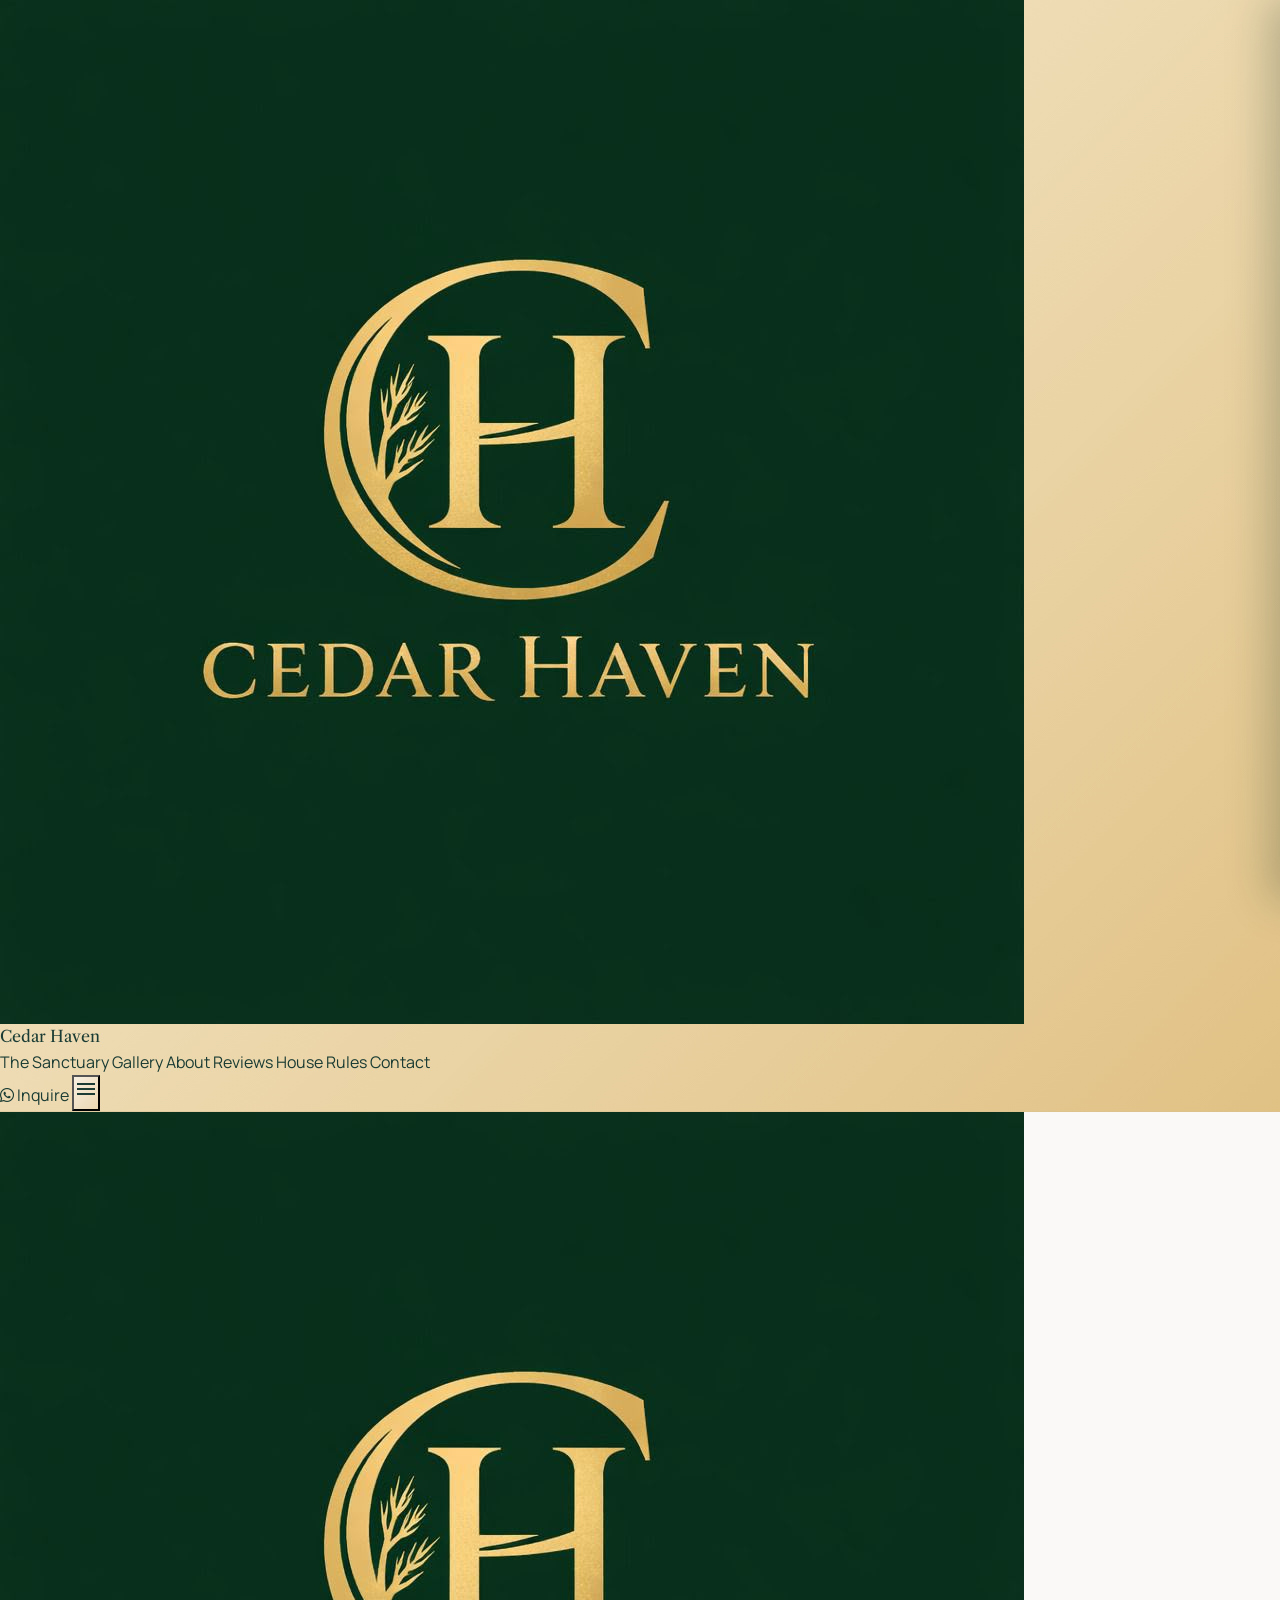
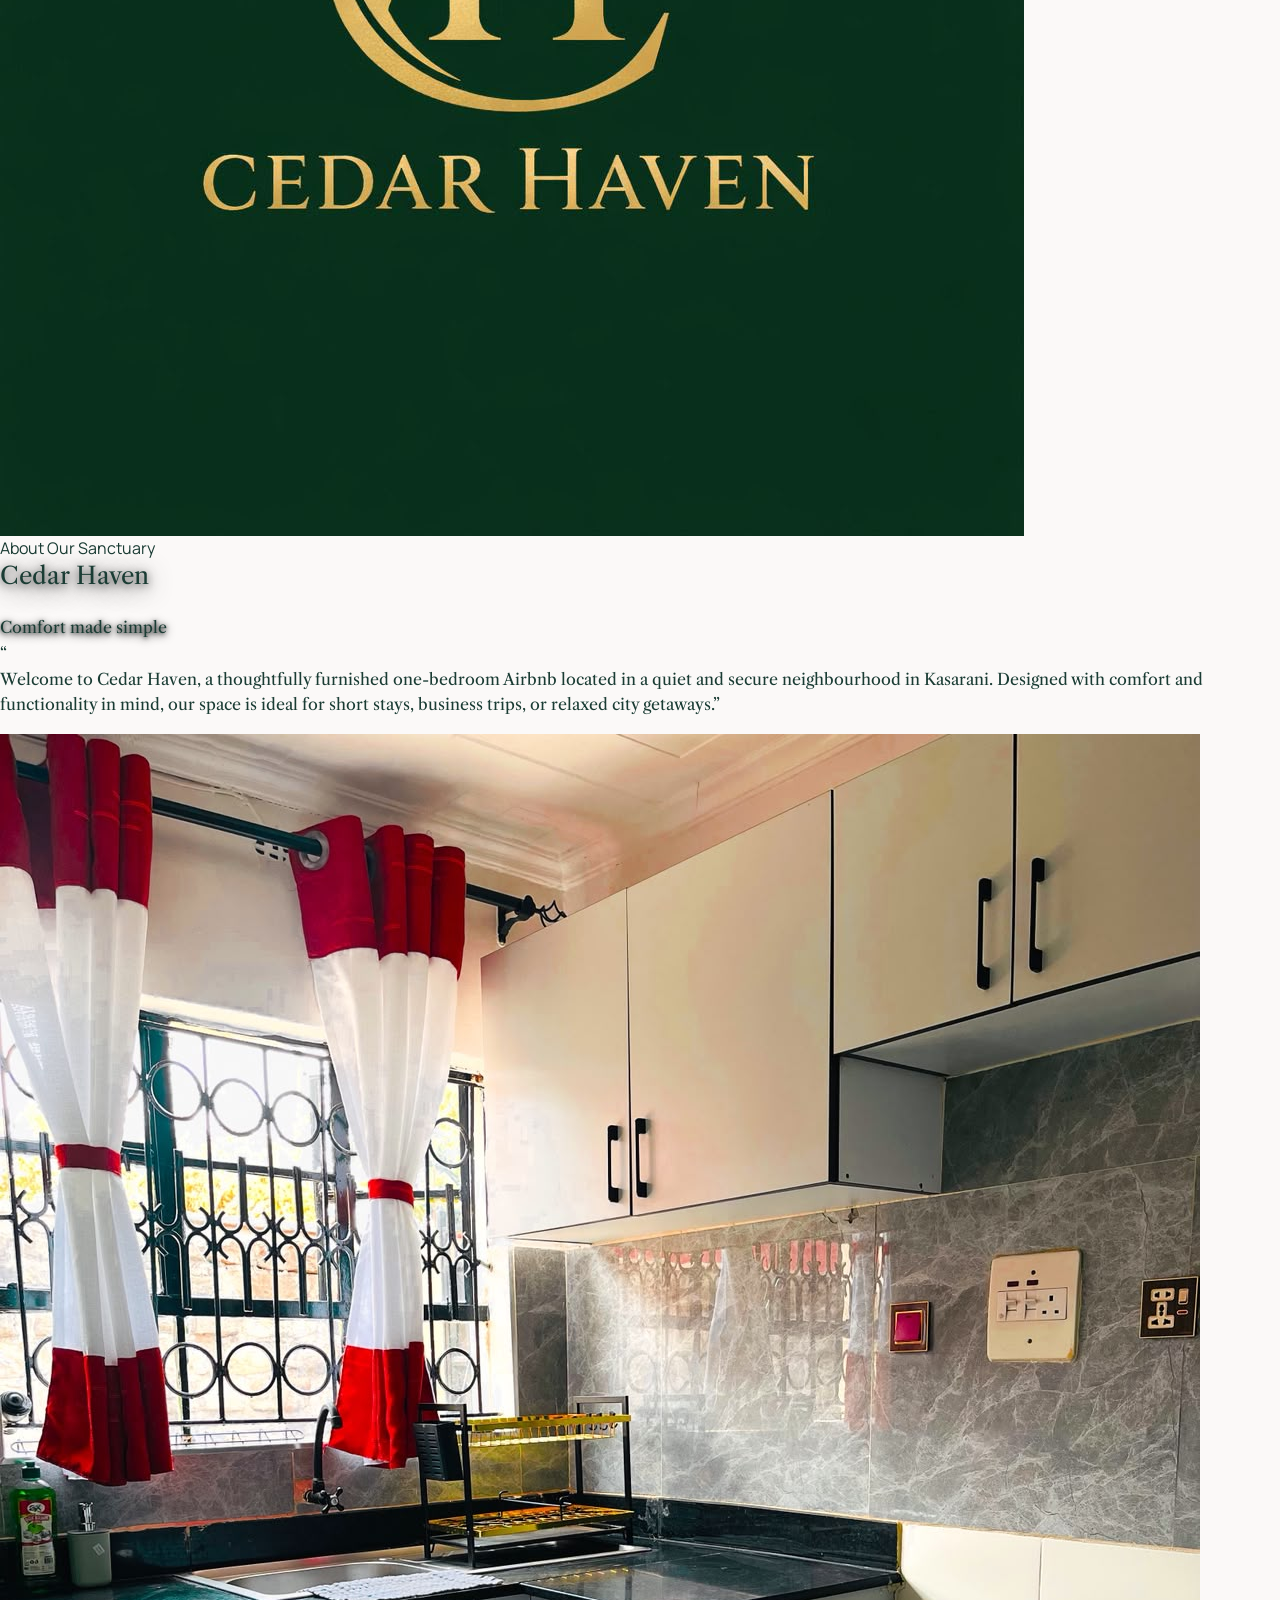
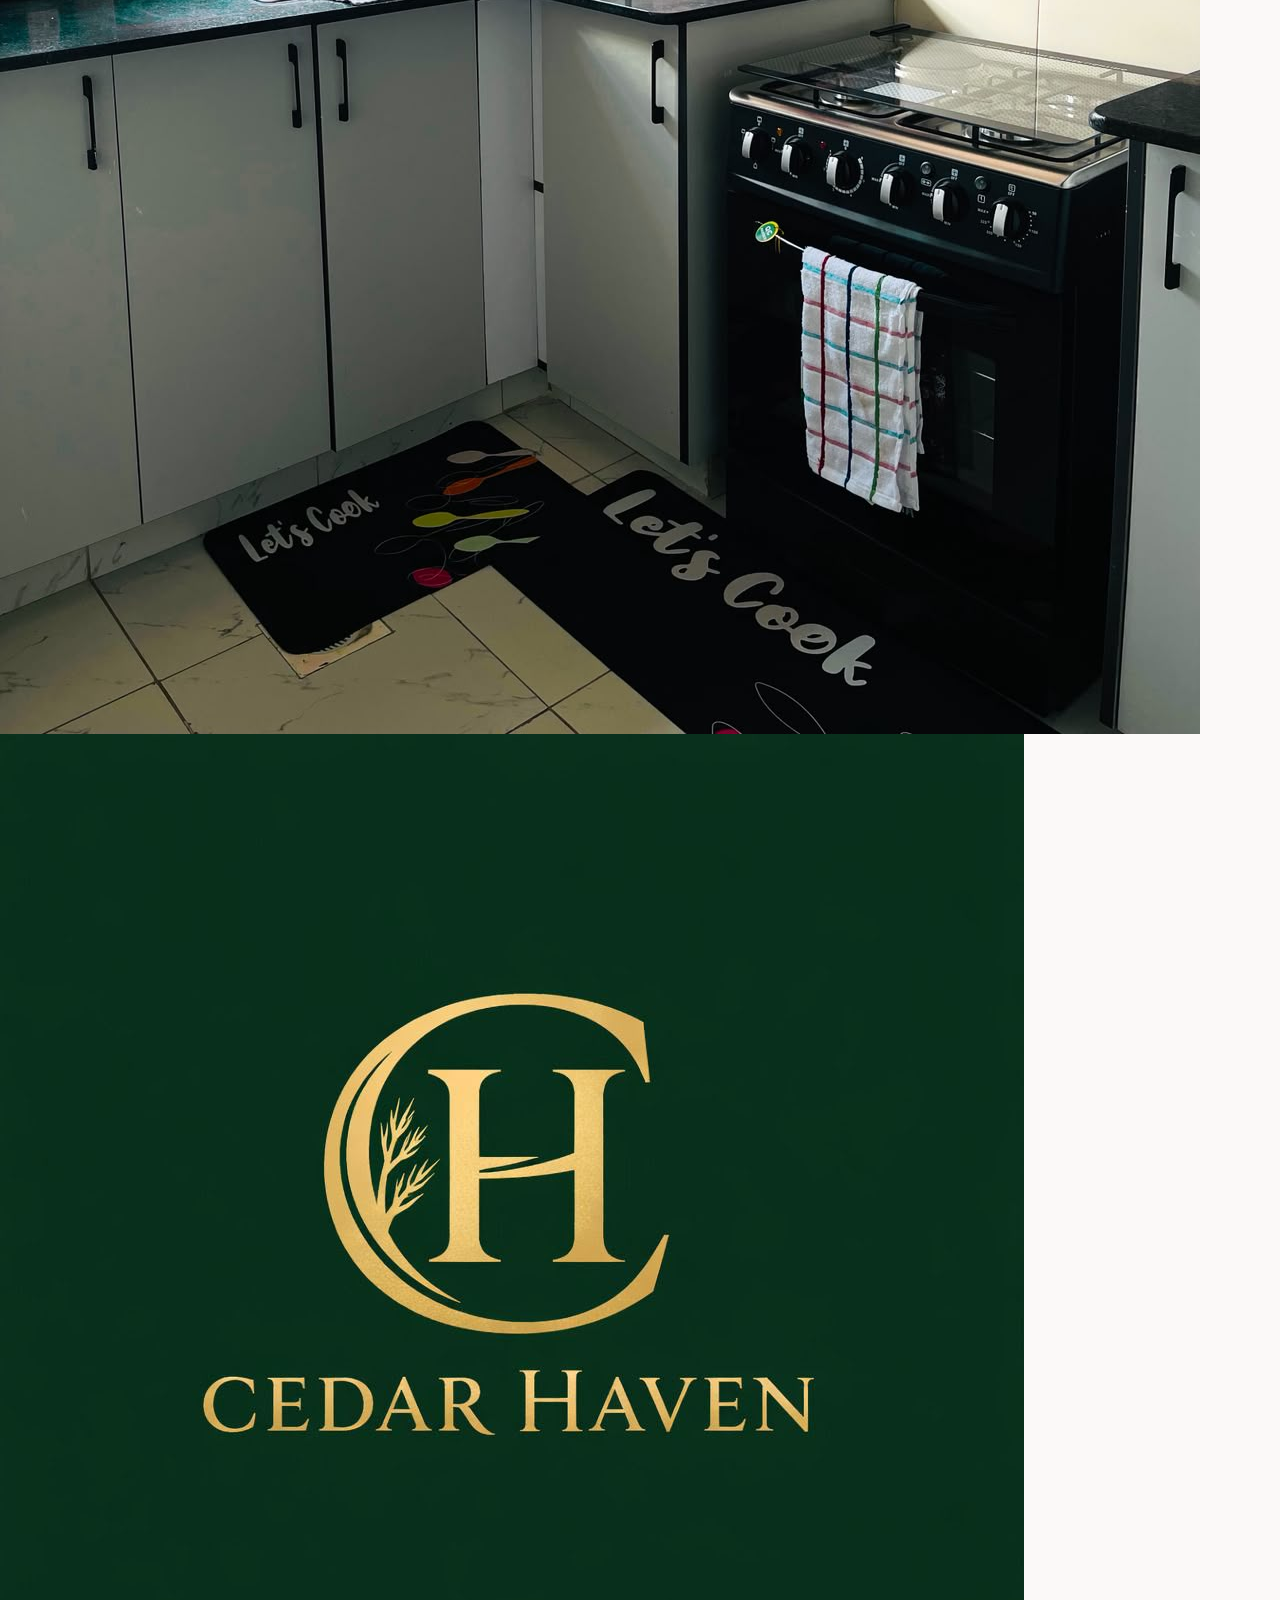
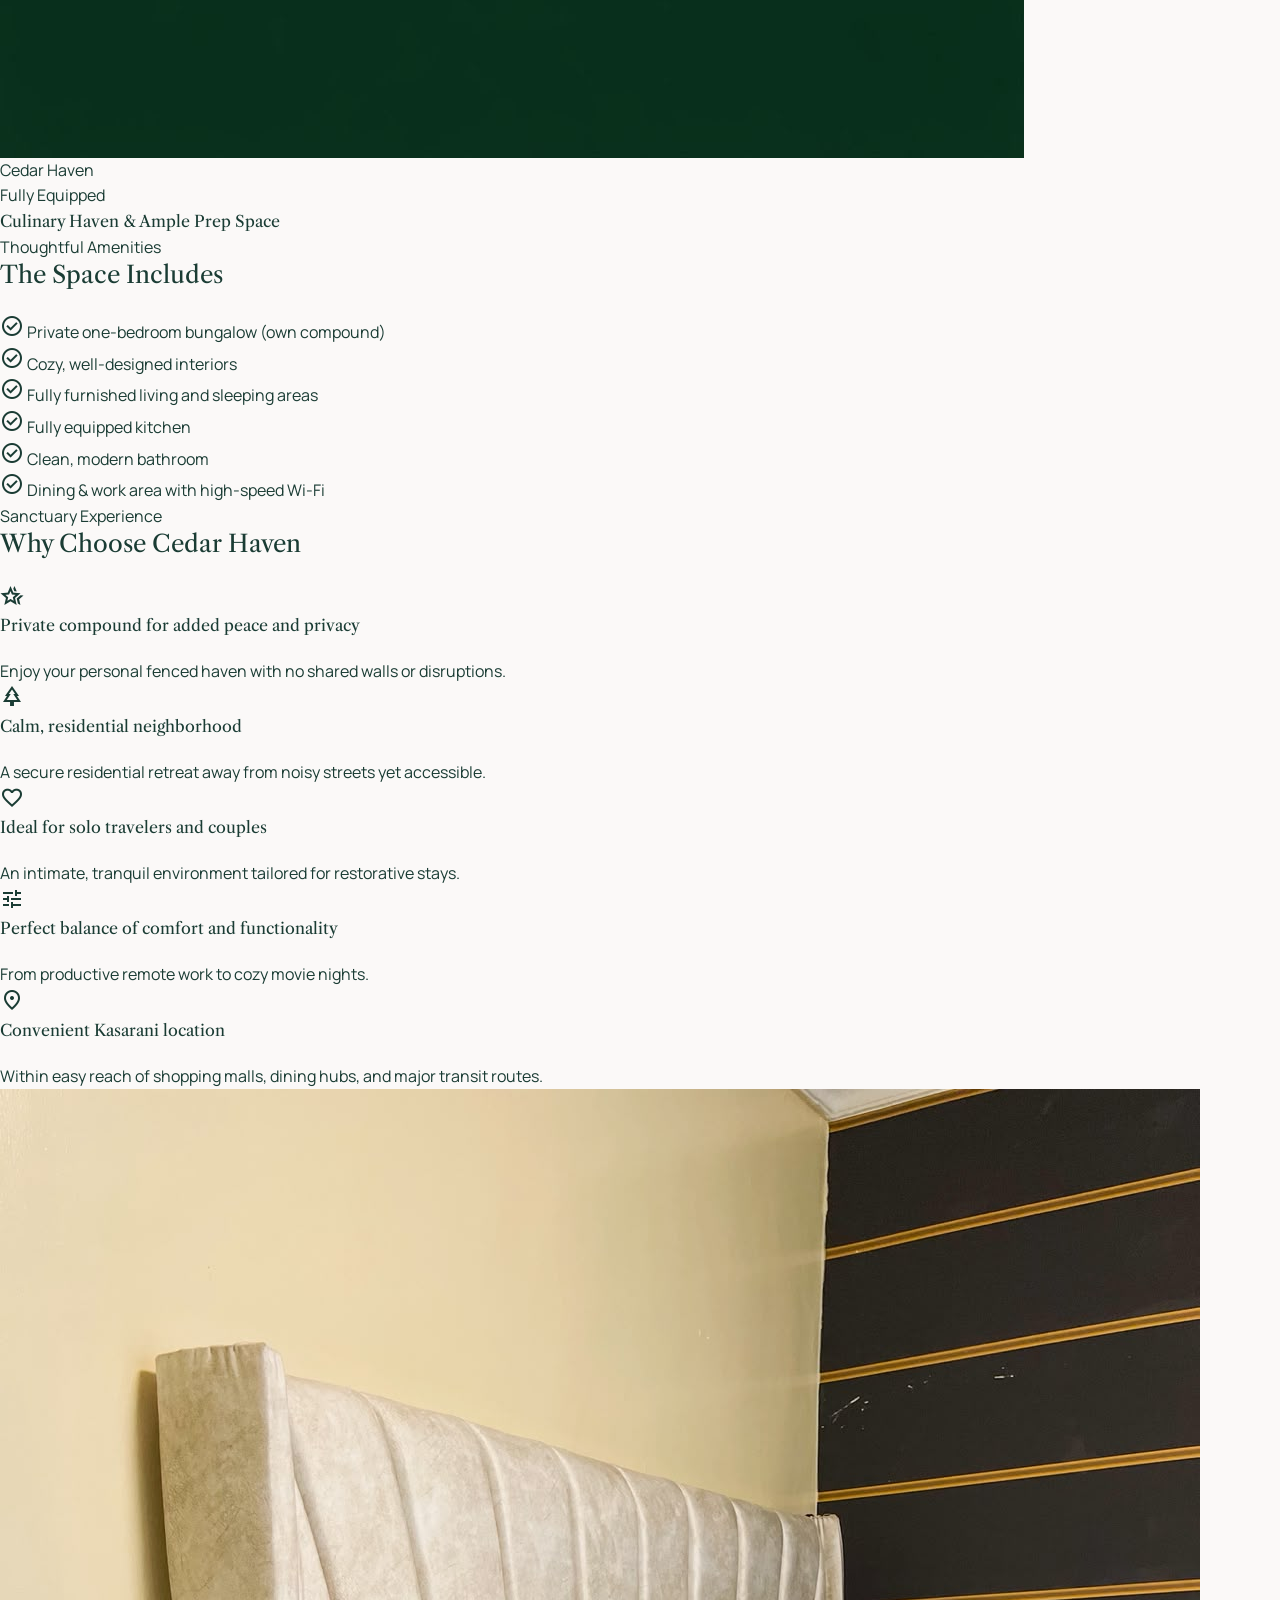
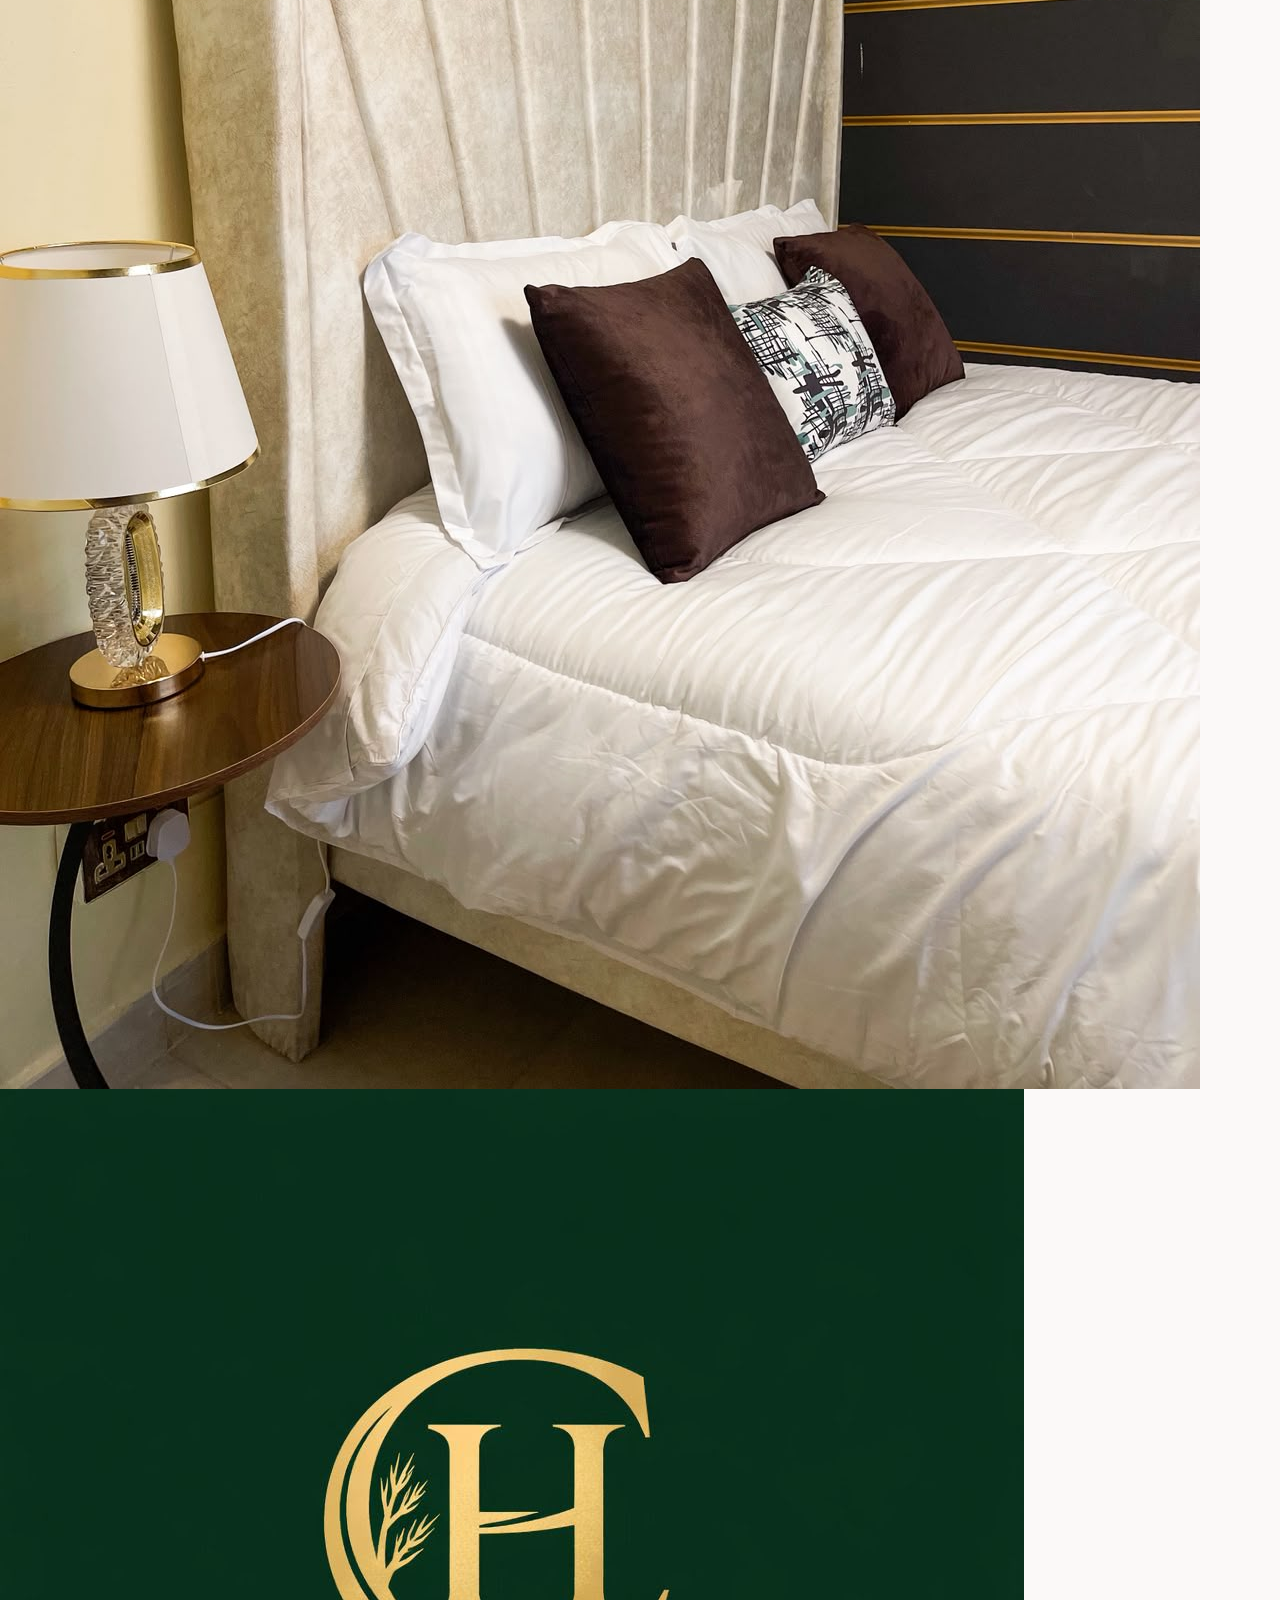
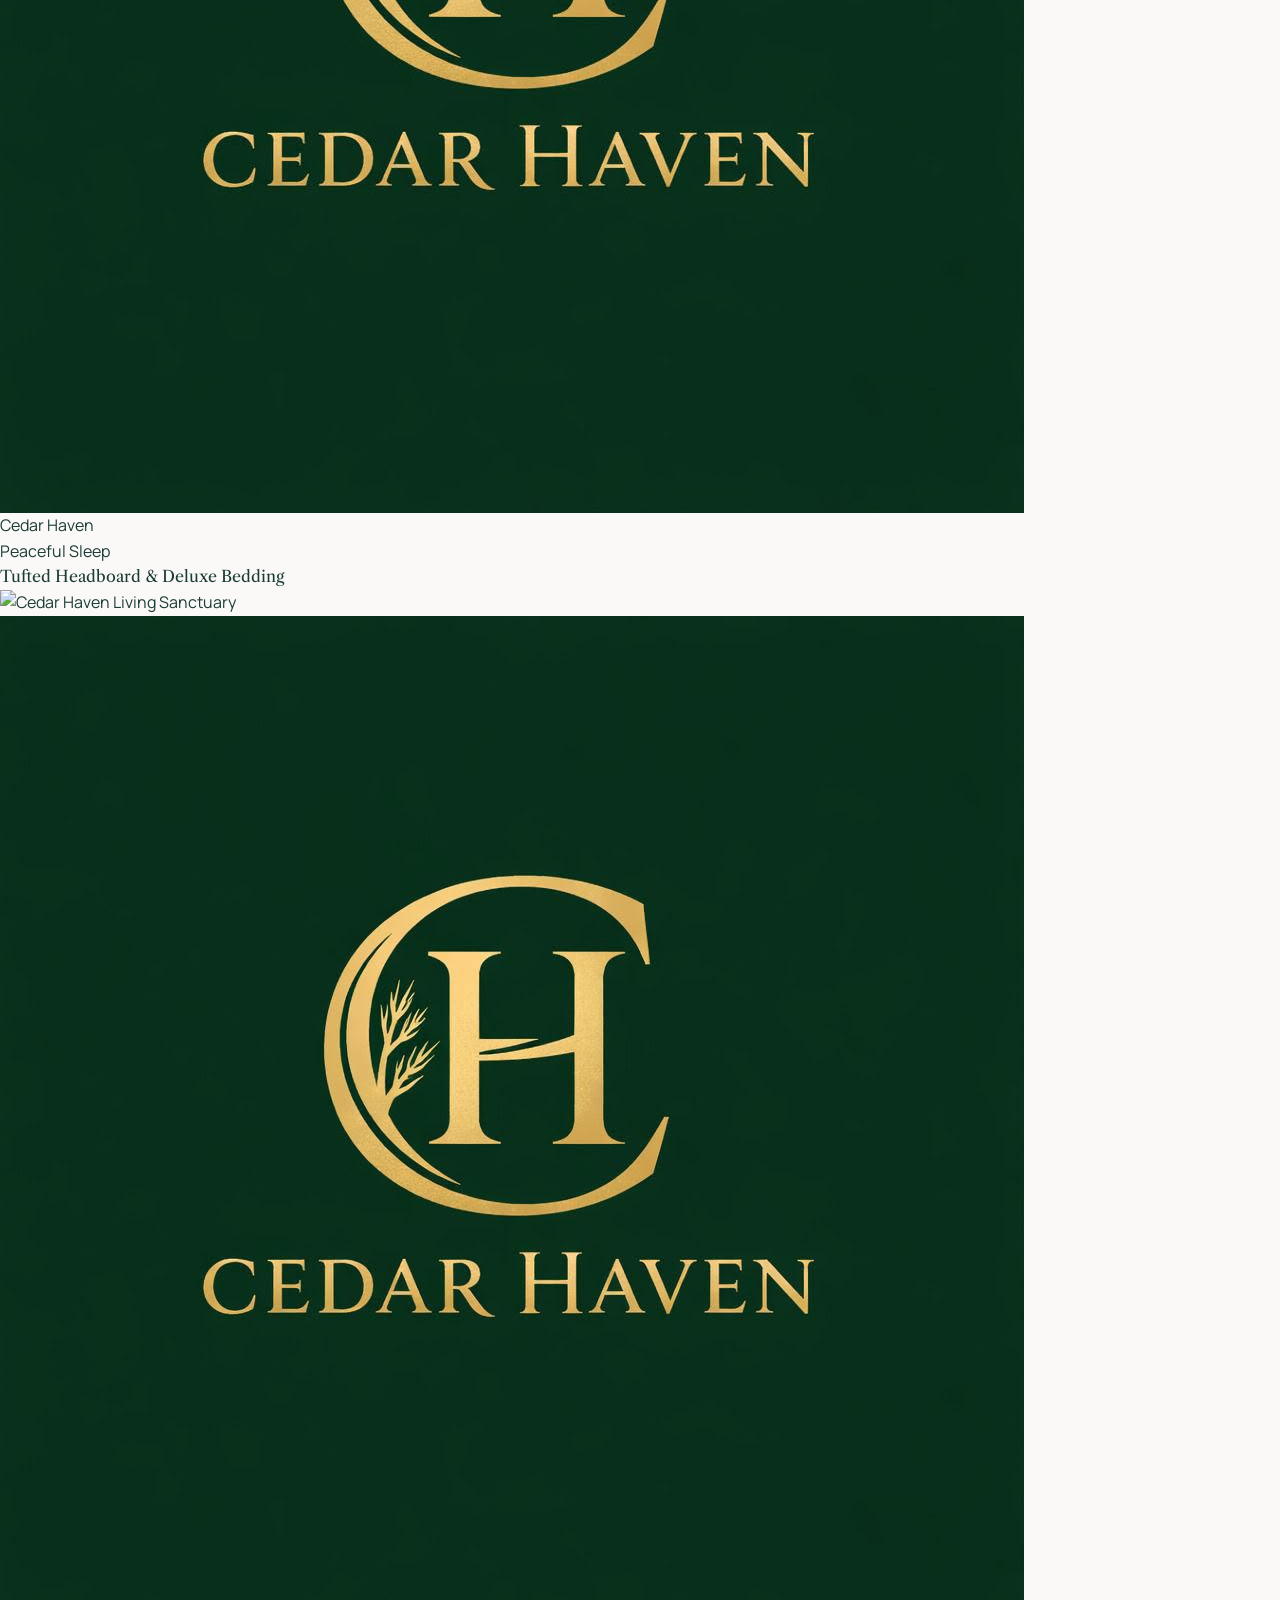
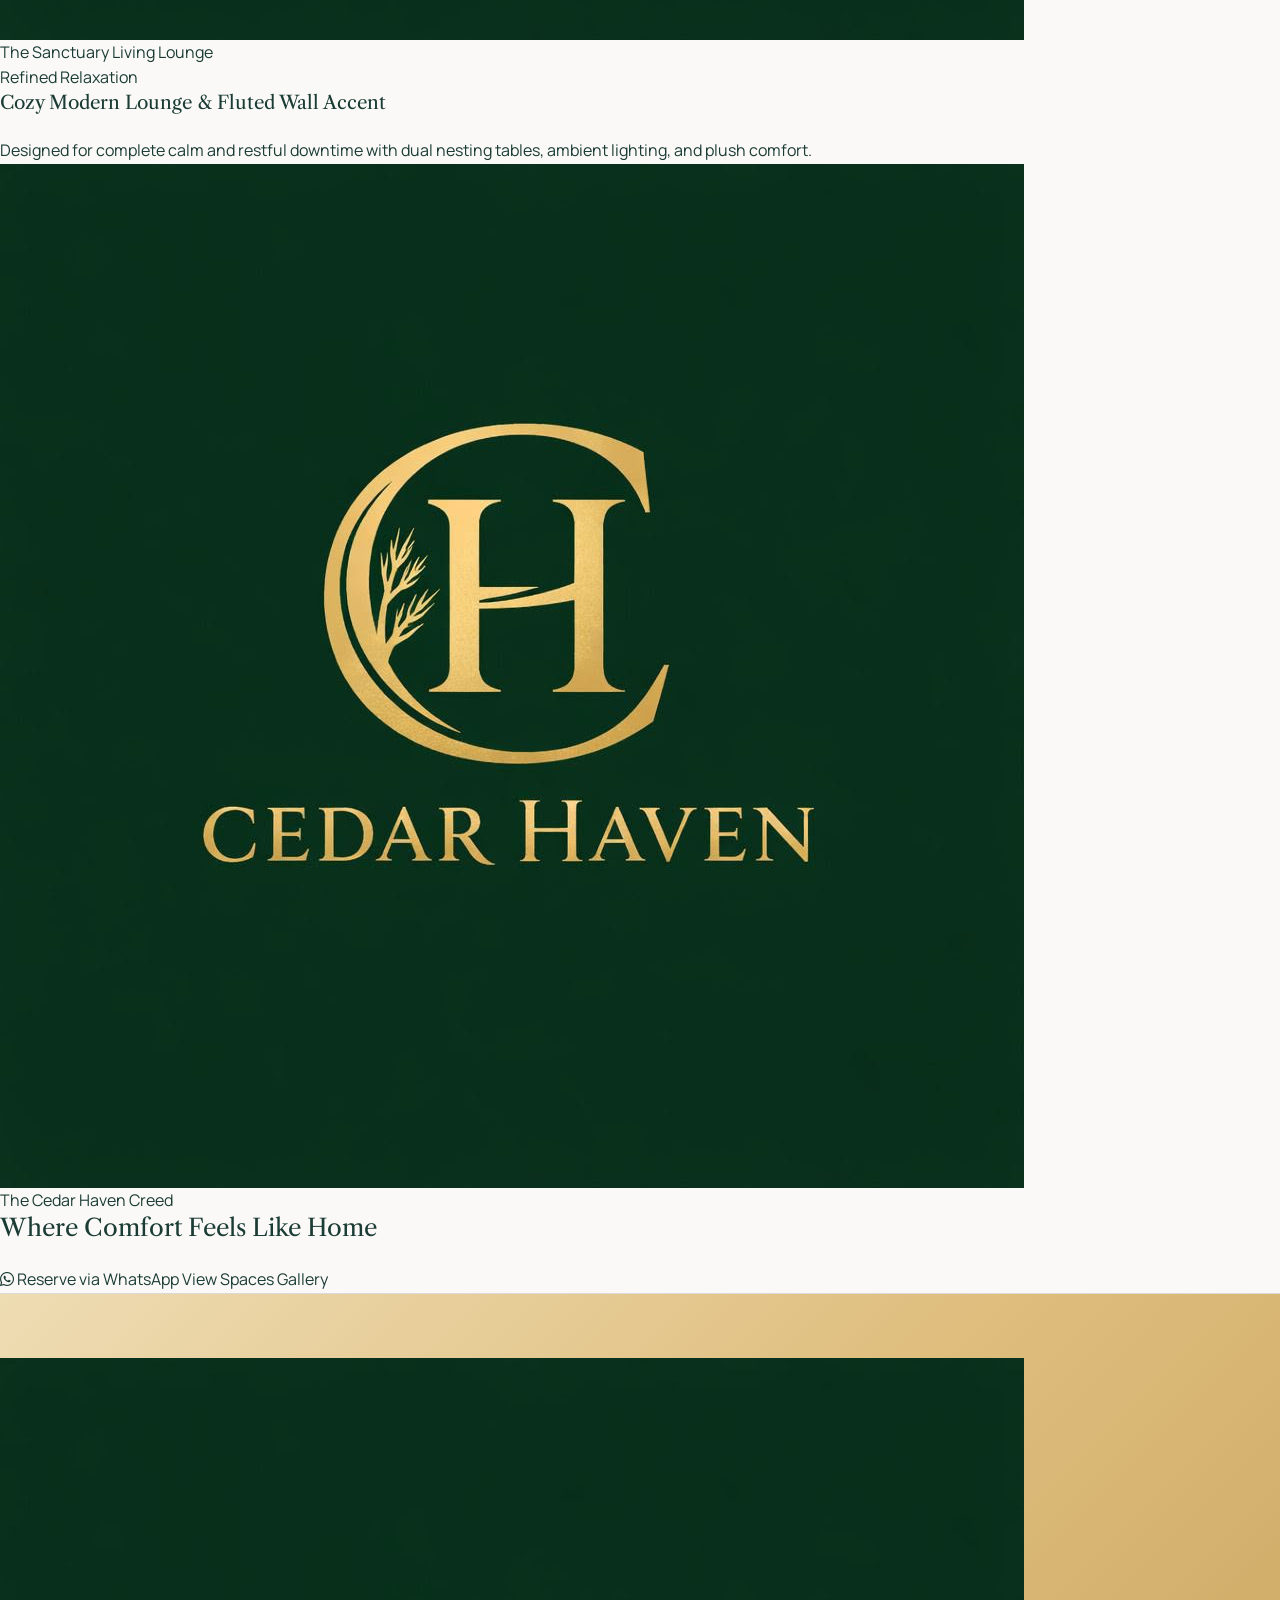
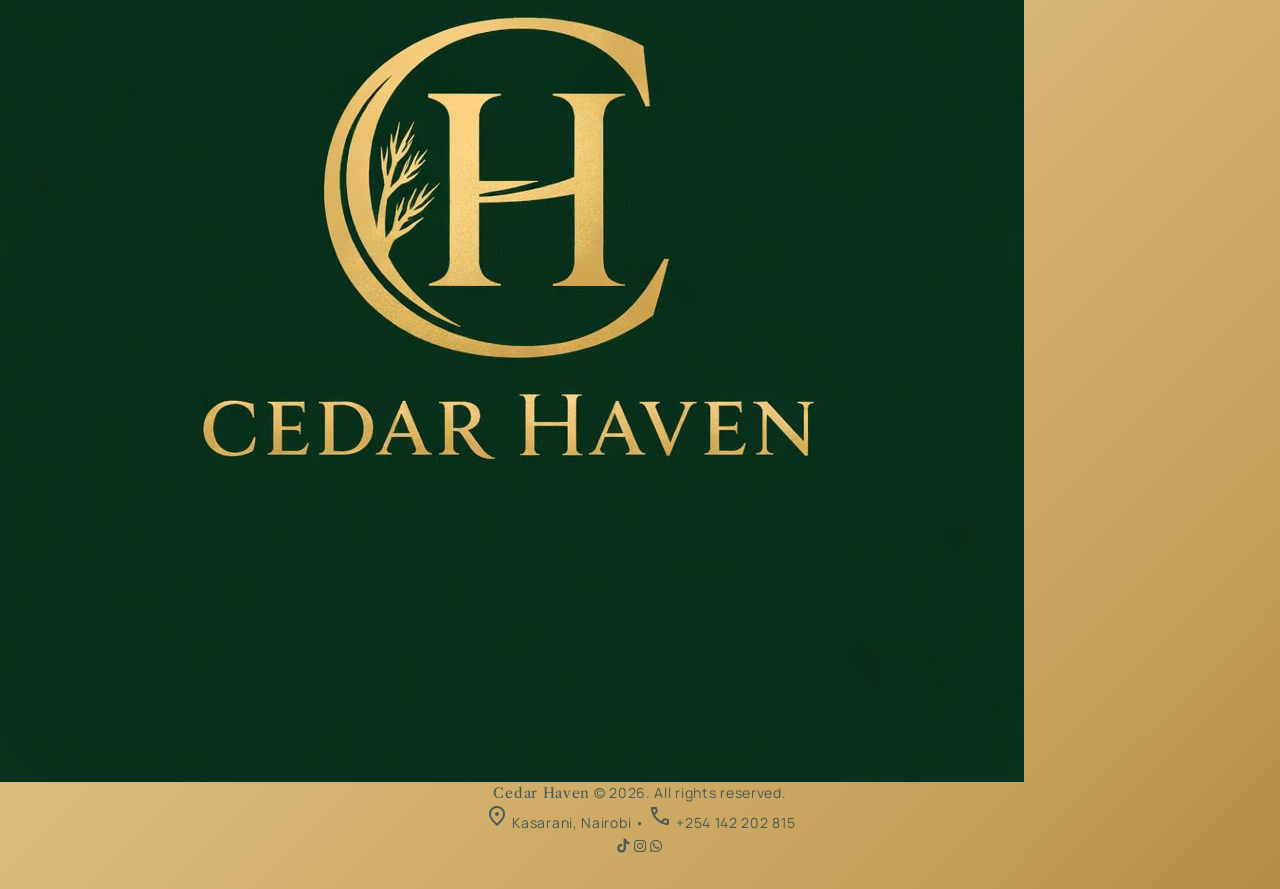
==== commit 8f21ccf1: "Add files via upload" ====
--- a/about.html
+++ b/about.html
@@ -163,7 +163,7 @@
               background-position: center;
               filter: contrast(1.04) saturate(1.08);"></div>
   <div class="absolute inset-0"
-       style="background: linear-gradient(180deg, rgba(251, 249, 248, 0.45) 0%, rgba(245, 243, 240, 0.78) 25%, rgba(251, 249, 248, 0.88) 100%); backdrop-filter: blur(2px);"></div>
+       style="background: linear-gradient(180deg, rgba(251, 249, 248, 0.18) 0%, rgba(245, 243, 240, 0.38) 25%, rgba(251, 249, 248, 0.55) 100%);"></div>
 </div>
 
 <!-- ==================== MOBILE SIDEBAR ==================== -->
@@ -173,7 +173,7 @@
   <div class="flex items-center justify-between px-6 py-6 border-b border-[#c5a059]/25">
     <a href="index.html" class="flex items-center gap-3">
       <div class="w-11 h-11 rounded-full overflow-hidden border border-[#c5a059]/50 shadow-sm flex-shrink-0 bg-[#1a3c34]">
-        <img src="https://lh3.googleusercontent.com/aida/[base64]"
+        <img src="IMG-20260807-WA0022.jpg"
              alt="Cedar Haven Emblem" class="w-full h-full object-cover">
       </div>
       <div class="flex flex-col leading-none">
@@ -235,7 +235,7 @@
     <!-- Brand -->
     <a href="index.html" class="flex items-center gap-3 group">
       <div class="w-11 h-11 rounded-full overflow-hidden border border-[#c5a059]/40 shadow-sm flex items-center justify-center bg-[#1a3c34] group-hover:scale-105 transition-transform duration-300">
-        <img src="https://lh3.googleusercontent.com/aida/[base64]"
+        <img src="IMG-20260807-WA0022.jpg"
              alt="Cedar Haven Monogram" class="w-full h-full object-cover">
       </div>
       <span class="font-serif-title text-2xl tracking-[0.14em] text-[#1a3c34] font-normal uppercase">
@@ -277,7 +277,7 @@
     <div class="relative z-10 max-w-4xl mx-auto px-6 text-center flex flex-col items-center">
 
       <div class="w-20 h-20 sm:w-24 sm:h-24 rounded-full overflow-hidden border-2 border-[#c5a059] shadow-lg mb-4 bg-[#01261f] p-1 flex items-center justify-center">
-        <img src="https://lh3.googleusercontent.com/aida/[base64]"
+        <img src="IMG-20260807-WA0022.jpg"
              alt="Cedar Haven Emblem" class="w-full h-full object-cover rounded-full">
       </div>
 
@@ -318,12 +318,12 @@
 
         <!-- Kitchen Image -->
         <div class="lg:col-span-6 relative h-[380px] sm:h-[440px] rounded-2xl overflow-hidden shadow-lg border border-[#c5a059]/30 group">
-          <img src="https://lh3.googleusercontent.com/aida/[base64]"
+          <img src="IMG-20260807-WA0013.jpg"
                alt="Cedar Haven Kitchen" class="w-full h-full object-cover group-hover:scale-105 transition-transform duration-700">
 
           <div class="absolute top-4 left-4 z-10 flex items-center gap-2 bg-[#1a3c34]/90 backdrop-blur-md px-3 py-1.5 rounded-full border border-[#c5a059]/60 shadow-md">
             <div class="w-5 h-5 rounded-full overflow-hidden border border-[#c5a059]">
-              <img src="https://lh3.googleusercontent.com/aida/[base64]" alt="Cedar Haven Monogram" class="w-full h-full object-cover">
+              <img src="IMG-20260807-WA0022.jpg" alt="Cedar Haven Monogram" class="w-full h-full object-cover">
             </div>
             <span class="text-[11px] uppercase tracking-widest text-[#dfbe7e] font-medium">Cedar Haven</span>
           </div>
@@ -430,12 +430,12 @@
 
         <!-- Bedroom Image -->
         <div class="lg:col-span-6 relative h-[380px] sm:h-[440px] rounded-2xl overflow-hidden shadow-lg border border-[#c5a059]/30 order-1 lg:order-2 group">
-          <img src="https://lh3.googleusercontent.com/aida/[base64]"
+          <img src="IMG-20260807-WA0010.jpg"
                alt="Cedar Haven Master Suite" class="w-full h-full object-cover group-hover:scale-105 transition-transform duration-700">
 
           <div class="absolute top-4 left-4 z-10 flex items-center gap-2 bg-[#1a3c34]/90 backdrop-blur-md px-3 py-1.5 rounded-full border border-[#c5a059]/60 shadow-md">
             <div class="w-5 h-5 rounded-full overflow-hidden border border-[#c5a059]">
-              <img src="https://lh3.googleusercontent.com/aida/[base64]" alt="Cedar Haven Monogram" class="w-full h-full object-cover">
+              <img src="IMG-20260807-WA0022.jpg" alt="Cedar Haven Monogram" class="w-full h-full object-cover">
             </div>
             <span class="text-[11px] uppercase tracking-widest text-[#dfbe7e] font-medium">Cedar Haven</span>
           </div>
@@ -459,7 +459,7 @@
 
         <div class="absolute top-5 left-6 z-10 flex items-center gap-2.5 bg-[#1a3c34]/90 backdrop-blur-md px-4 py-2 rounded-full border border-[#c5a059]/70 shadow-md">
           <div class="w-6 h-6 rounded-full overflow-hidden border border-[#c5a059]">
-            <img src="https://lh3.googleusercontent.com/aida/[base64]" alt="Cedar Haven Monogram" class="w-full h-full object-cover">
+            <img src="IMG-20260807-WA0022.jpg" alt="Cedar Haven Monogram" class="w-full h-full object-cover">
           </div>
           <span class="text-xs uppercase tracking-widest text-[#dfbe7e] font-medium">The Sanctuary Living Lounge</span>
         </div>
@@ -479,7 +479,7 @@
     <div class="absolute inset-0 opacity-10 bg-[radial-gradient(#c5a059_1px,transparent_1px)] [background-size:16px_16px]"></div>
     <div class="relative z-10 max-w-4xl mx-auto px-6">
       <div class="w-16 h-16 sm:w-20 sm:h-20 rounded-full overflow-hidden border-2 border-[#c5a059] shadow-lg mb-4 bg-[#01261f] p-1 flex items-center justify-center mx-auto">
-        <img src="https://lh3.googleusercontent.com/aida/[base64]" alt="Cedar Haven Logo Emblem" class="w-full h-full object-cover rounded-full">
+        <img src="IMG-20260807-WA0022.jpg" alt="Cedar Haven Logo Emblem" class="w-full h-full object-cover rounded-full">
       </div>
       <span class="text-xs uppercase tracking-[0.3em] text-[#dfbe7e] font-semibold mb-3 block italic">The Cedar Haven Creed</span>
       <h2 class="font-serif-title text-3xl sm:text-4xl md:text-5xl tracking-[0.12em] uppercase font-normal italic bg-gradient-to-r from-[#dfbe7e] via-[#fff0c8] to-[#c5a059] bg-clip-text text-transparent">
@@ -507,7 +507,7 @@
 
     <div class="flex items-center gap-3">
       <div class="w-8 h-8 rounded-full overflow-hidden border border-[#1a3c34]/30 bg-[#1a3c34] flex items-center justify-center shadow-sm">
-        <img src="https://lh3.googleusercontent.com/aida/[base64]" alt="Cedar Haven Logo" class="w-full h-full object-cover">
+        <img src="IMG-20260807-WA0022.jpg" alt="Cedar Haven Logo" class="w-full h-full object-cover">
       </div>
       <div>
         <span class="font-serif-title text-lg tracking-widest uppercase text-[#1a3c34] font-semibold block">Cedar Haven</span>
--- a/responsive.css
+++ b/responsive.css
@@ -11,6 +11,7 @@
 html {
   -webkit-text-size-adjust: 100%;
   text-rendering: optimizeLegibility;
+  overflow-x: hidden;
 }
 
 body {
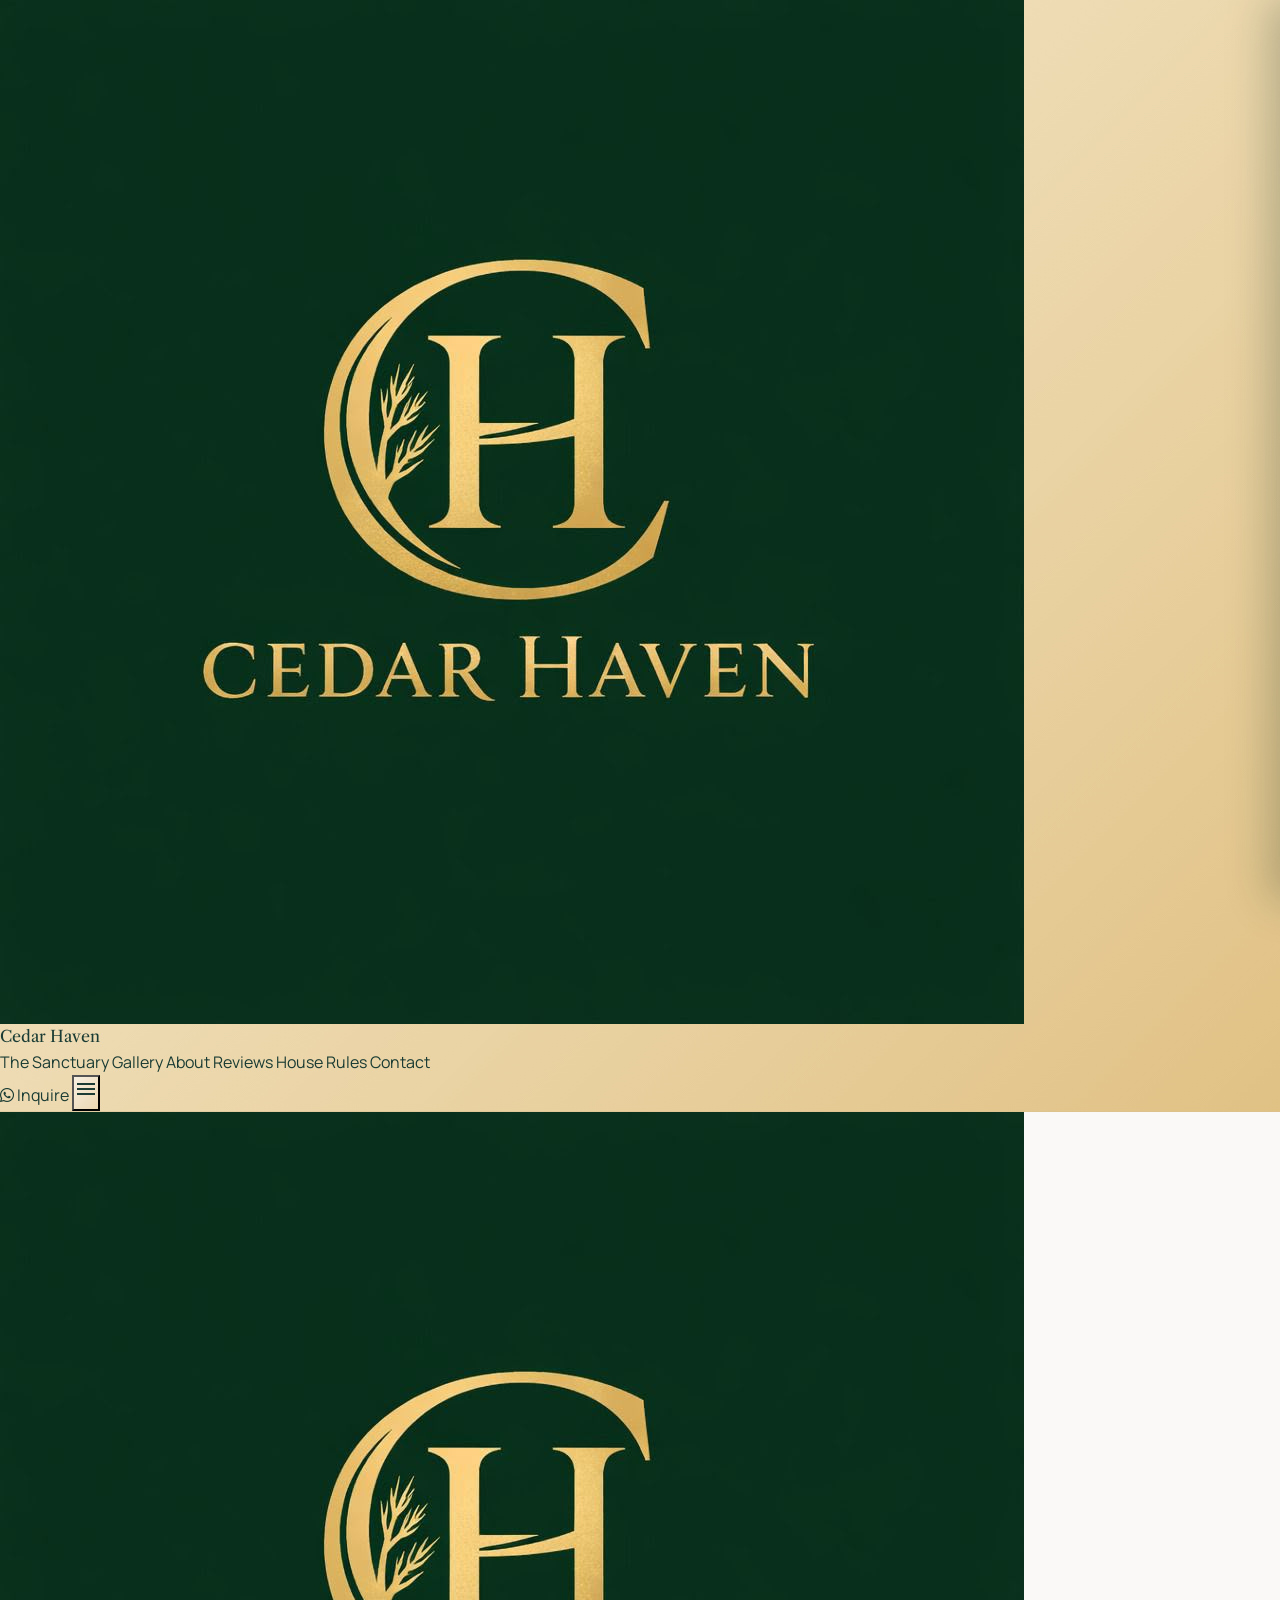
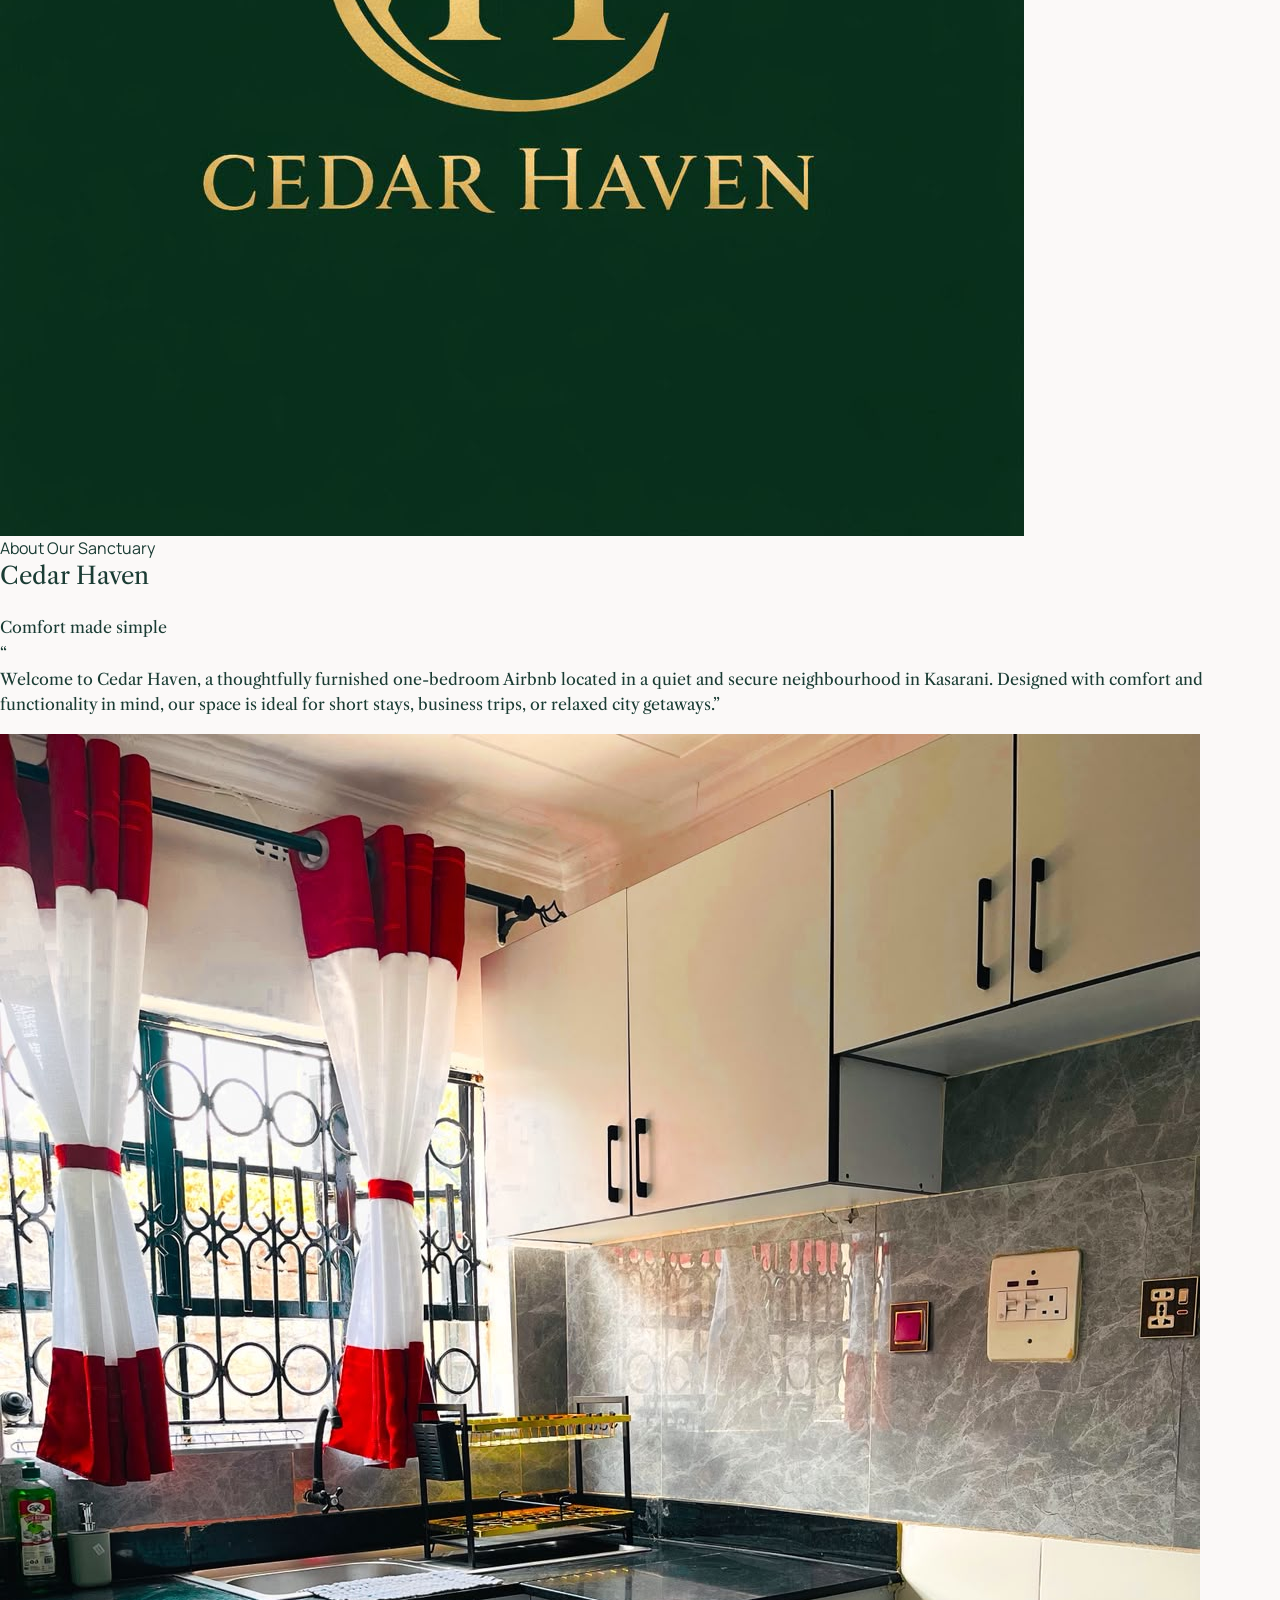
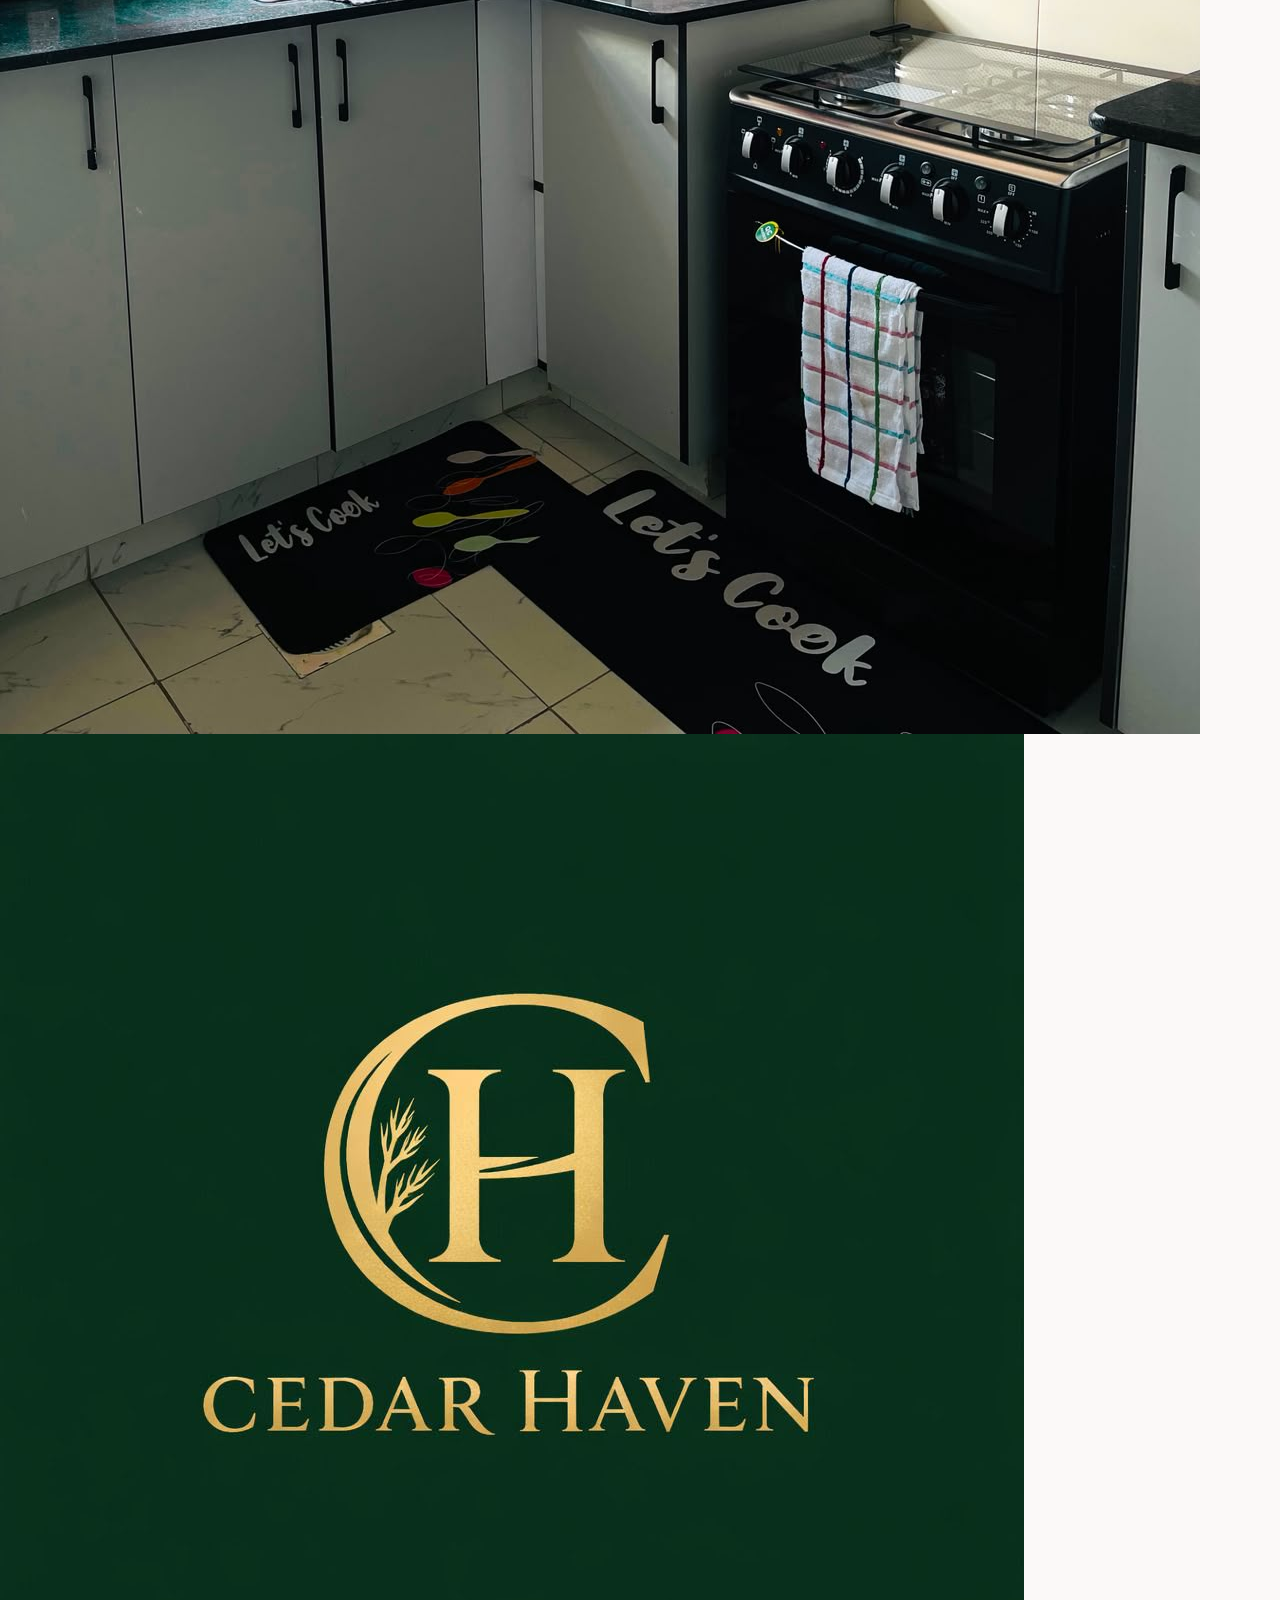
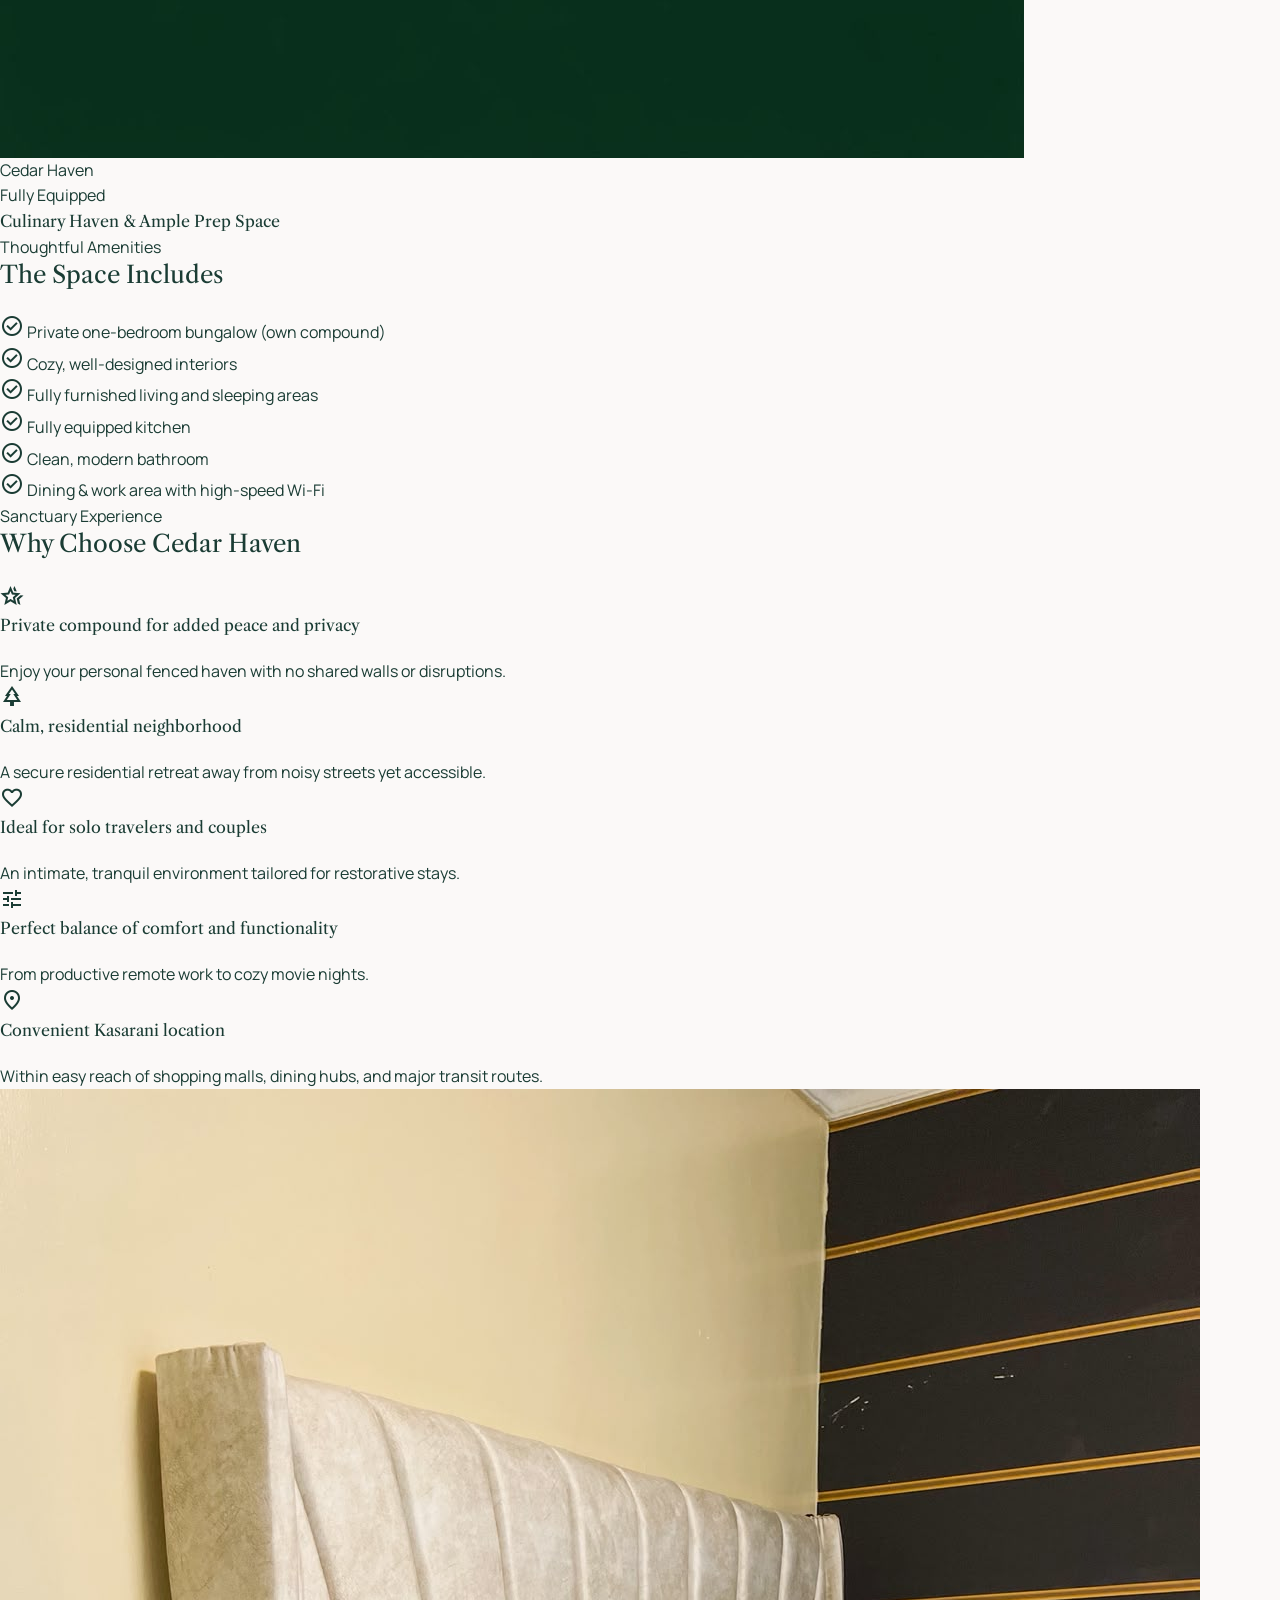
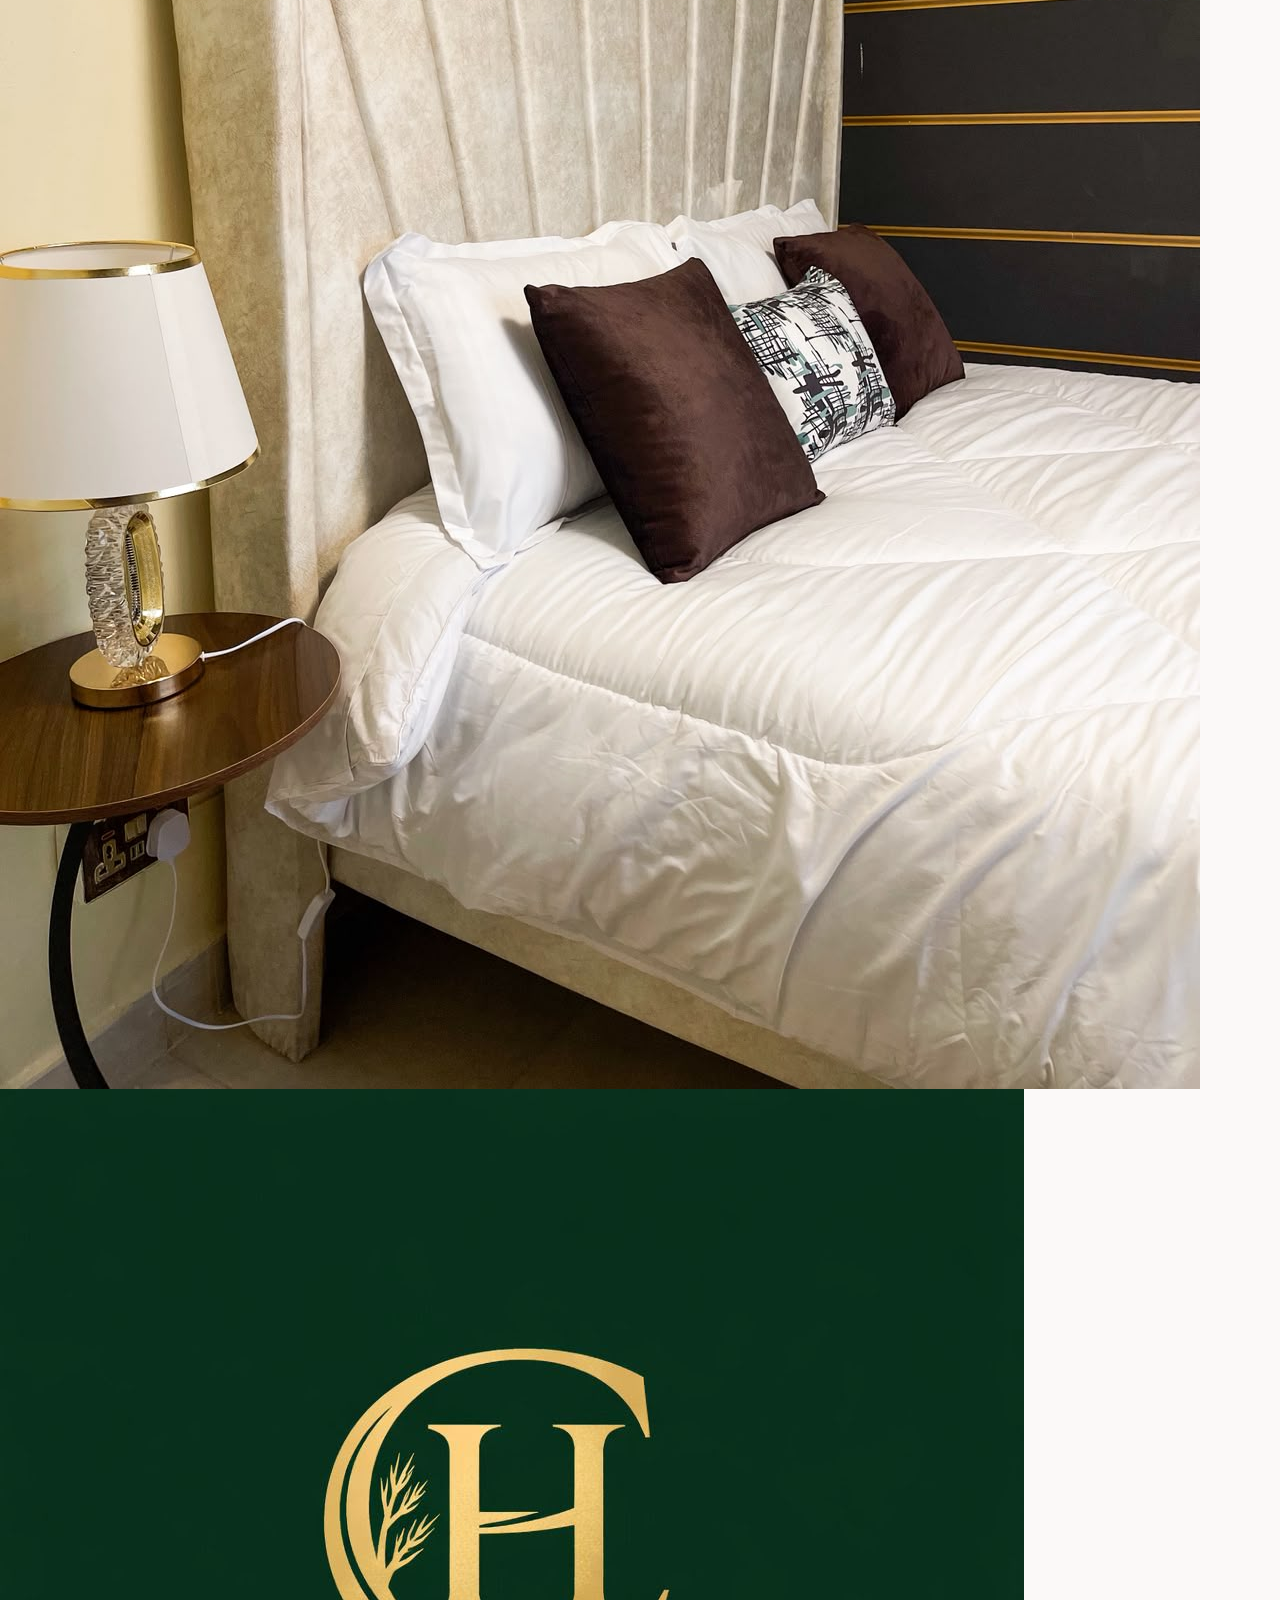
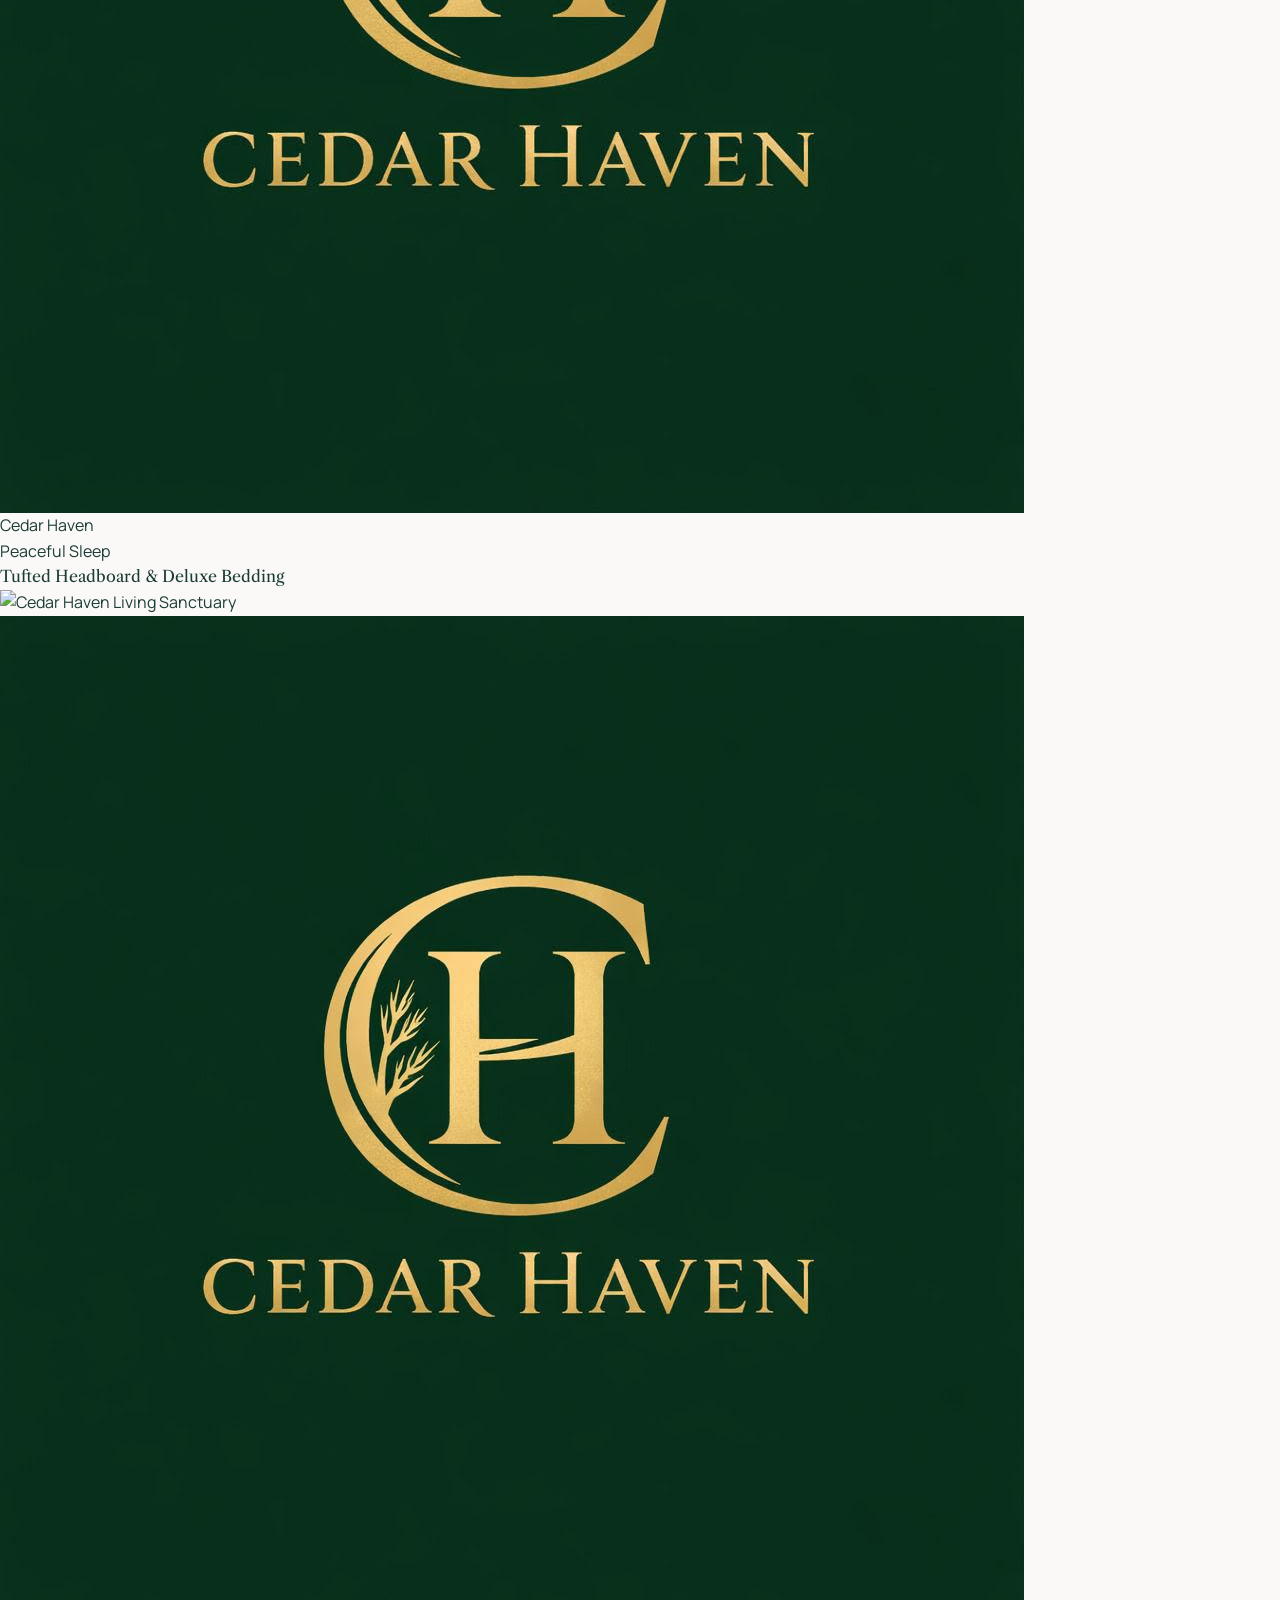
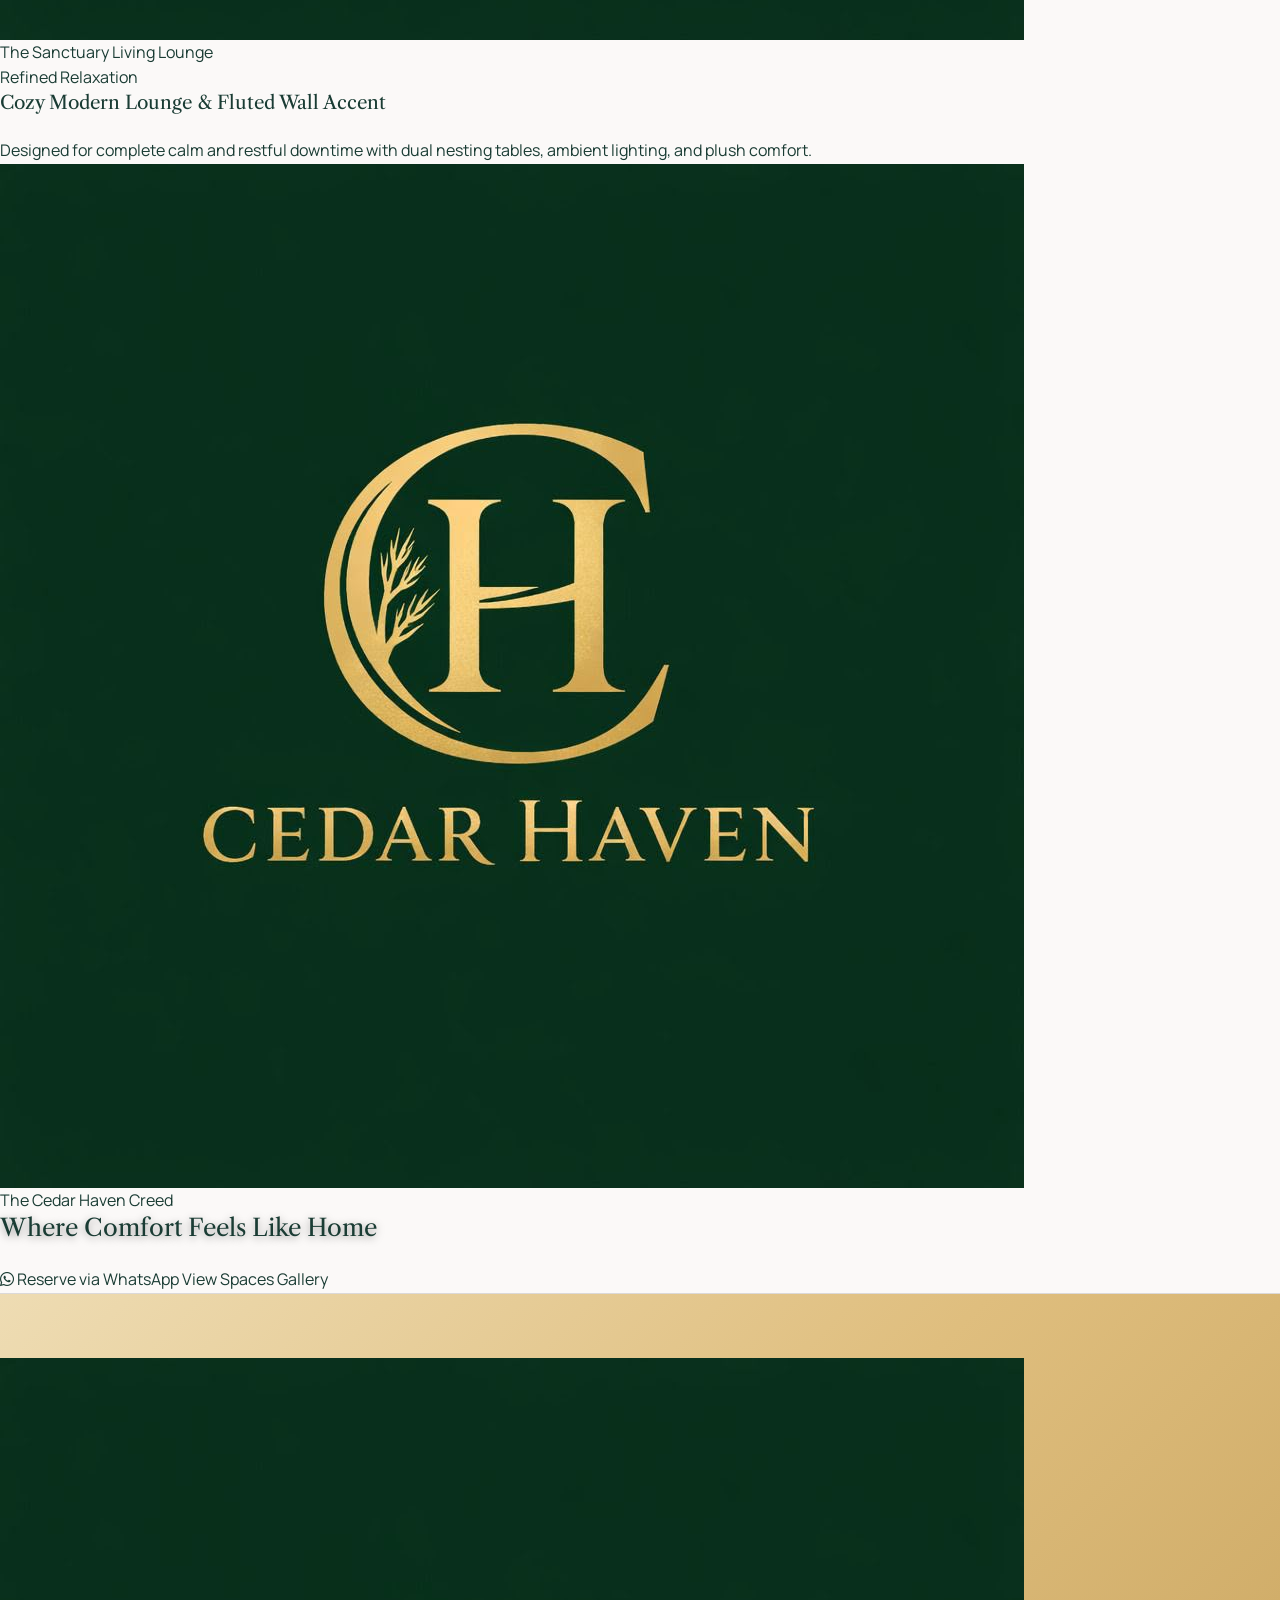
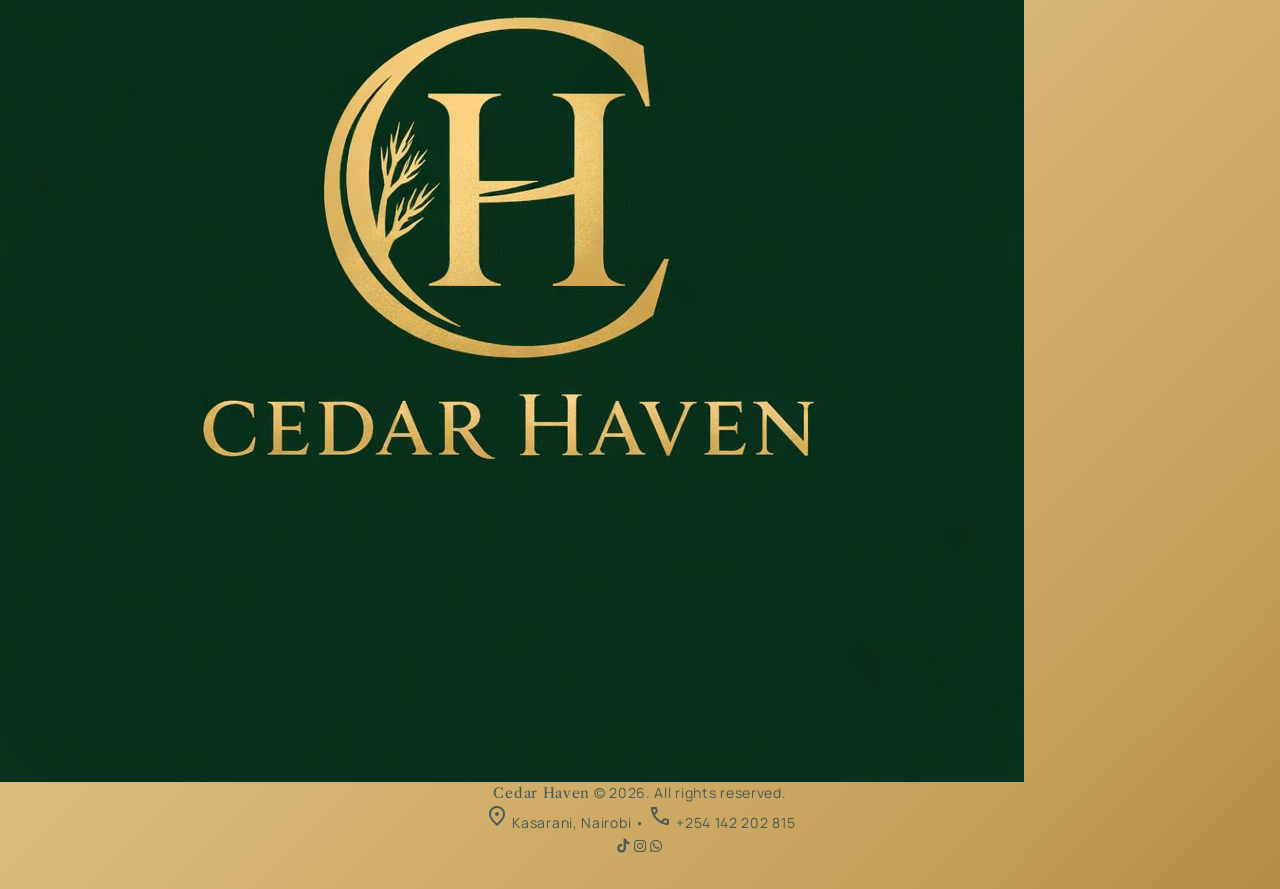
==== commit ca098566: "Add files via upload" ====
--- a/about.html
+++ b/about.html
@@ -161,9 +161,9 @@
        style="background-image: url('https://lh3.googleusercontent.com/aida-public/[base64]');
               background-size: cover;
               background-position: center;
-              filter: contrast(1.04) saturate(1.08);"></div>
+              filter: contrast(1.02) saturate(1.05);"></div>
   <div class="absolute inset-0"
-       style="background: linear-gradient(180deg, rgba(251, 249, 248, 0.18) 0%, rgba(245, 243, 240, 0.38) 25%, rgba(251, 249, 248, 0.55) 100%);"></div>
+       style="background: linear-gradient(180deg, rgba(251, 249, 248, 0.28) 0%, rgba(245, 243, 240, 0.42) 35%, rgba(251, 249, 248, 0.58) 100%);"></div>
 </div>
 
 <!-- ==================== MOBILE SIDEBAR ==================== -->
@@ -273,101 +273,102 @@
 <main class="flex-grow">
 
   <!-- Hero Section -->
-  <section class="relative w-full pt-16 pb-12 sm:pt-20 sm:pb-16 flex items-center justify-center">
-    <div class="relative z-10 max-w-4xl mx-auto px-6 text-center flex flex-col items-center">
-
-      <div class="w-20 h-20 sm:w-24 sm:h-24 rounded-full overflow-hidden border-2 border-[#c5a059] shadow-lg mb-4 bg-[#01261f] p-1 flex items-center justify-center">
-        <img src="IMG-20260807-WA0022.jpg"
-             alt="Cedar Haven Emblem" class="w-full h-full object-cover rounded-full">
-      </div>
-
-      <span class="inline-flex items-center gap-2 px-4 py-1.5 rounded-full bg-[#1a3c34]/90 border border-[#c5a059]/80 text-[#dfbe7e] text-xs uppercase tracking-[0.25em] mb-4 shadow-md">
-        <span class="w-1.5 h-1.5 rounded-full bg-[#c5a059]"></span>About Our Sanctuary
-      </span>
-
-      <h1 class="font-serif-title text-4xl sm:text-5xl md:text-6xl tracking-tight uppercase font-normal bg-gradient-to-r from-[#e9c176] via-[#ffd98e] to-[#c5a059] bg-clip-text text-transparent"
-          style="text-shadow: rgba(0, 0, 0, 0.8) 0px 4px 24px, rgba(0, 0, 0, 0.7) 0px 2px 8px;">
-        Cedar Haven
-      </h1>
-
-      <p class="font-serif-title text-lg sm:text-xl text-[#dfbe7e] tracking-[0.2em] uppercase mt-3 italic"
-         style="text-shadow: rgba(0, 0, 0, 0.9) 0px 2px 10px, rgba(0, 0, 0, 0.8) 0px 1px 4px;">
-        Comfort made simple
-      </p>
+  <section class="relative w-full pt-12 pb-8 sm:pt-16 sm:pb-12 flex items-center justify-center">
+    <div class="relative z-10 max-w-3xl mx-auto px-6 text-center w-full">
+      <div class="bg-[#fdfbf7]/85 backdrop-blur-xl border border-[#c5a059]/40 rounded-3xl p-8 sm:p-12 shadow-2xl flex flex-col items-center">
+        <div class="w-20 h-20 sm:w-24 sm:h-24 rounded-full overflow-hidden border-2 border-[#c5a059] shadow-lg mb-4 bg-[#01261f] p-1 flex items-center justify-center">
+          <img src="IMG-20260807-WA0022.jpg"
+               alt="Cedar Haven Emblem" class="w-full h-full object-cover rounded-full">
+        </div>
+
+        <span class="inline-flex items-center gap-2 px-4 py-1.5 rounded-full bg-[#1a3c34] border border-[#c5a059]/80 text-[#dfbe7e] text-xs uppercase tracking-[0.25em] mb-4 shadow-md font-semibold">
+          <span class="w-1.5 h-1.5 rounded-full bg-[#c5a059]"></span>About Our Sanctuary
+        </span>
+
+        <h1 class="font-serif-title text-4xl sm:text-5xl md:text-6xl tracking-tight uppercase font-semibold text-[#1a3c34]">
+          Cedar Haven
+        </h1>
+
+        <div class="w-20 h-[2px] bg-gradient-to-r from-transparent via-[#c5a059] to-transparent my-4"></div>
+
+        <p class="font-serif-title text-lg sm:text-xl text-[#775a19] tracking-[0.2em] uppercase italic font-medium">
+          Comfort made simple
+        </p>
+      </div>
     </div>
   </section>
 
   <!-- Welcome Narrative -->
+  <section class="w-full py-8 sm:py-12 relative">
+    <div class="max-w-4xl mx-auto px-6">
+      <div class="bg-[#fdfbf7]/85 backdrop-blur-xl rounded-3xl p-8 sm:p-12 border border-[#c5a059]/35 shadow-xl text-center">
+        <div class="w-16 h-[1.5px] bg-gradient-to-r from-transparent via-[#c5a059] to-transparent mx-auto mb-6"></div>
+        <span class="font-serif-title text-5xl text-[#c5a059] block mb-2 opacity-90 font-normal leading-none">&ldquo;</span>
+        <p class="font-serif-title text-xl sm:text-2xl md:text-3xl text-[#1a3c34] leading-relaxed font-normal">
+          <span class="text-[#775a19] font-semibold">Welcome to Cedar Haven</span>, a thoughtfully furnished one-bedroom Airbnb located in a quiet and secure neighbourhood in Kasarani. Designed with <span class="text-[#775a19] italic font-semibold">comfort and functionality</span> in mind, our space is ideal for short stays, business trips, or relaxed city getaways.<span class="font-serif-title text-5xl text-[#c5a059] inline leading-none ml-1 opacity-90">&rdquo;</span>
+        </p>
+        <div class="w-16 h-[1.5px] bg-gradient-to-r from-transparent via-[#c5a059] to-transparent mx-auto mt-6"></div>
+      </div>
+    </div>
+  </section>
+
+  <!-- The Space Includes -->
   <section class="w-full py-10 sm:py-14 relative">
-    <div class="max-w-4xl mx-auto px-6">
-      <div class="text-center py-6 sm:py-10">
-        <div class="w-16 h-[1px] bg-gradient-to-r from-transparent via-[#c5a059] to-transparent mx-auto mb-8"></div>
-        <span class="font-serif-title text-4xl text-[#c5a059] block mb-2 opacity-80 font-normal">&ldquo;</span>
-        <p class="font-serif-title text-xl sm:text-2xl md:text-3xl text-[#1a3c34] leading-relaxed font-normal">
-          <span class="text-[#775a19] font-medium">Welcome to Cedar Haven</span>, a thoughtfully furnished one-bedroom Airbnb located in a quiet and secure neighbourhood in Kasarani. Designed with <span class="text-[#775a19] italic font-medium">comfort and functionality</span> in mind, our space is ideal for short stays, business trips, or relaxed city getaways.<span class="font-serif-title text-4xl text-[#c5a059] inline leading-none ml-1 opacity-80">&rdquo;</span>
-        </p>
-        <div class="w-16 h-[1px] bg-gradient-to-r from-transparent via-[#c5a059] to-transparent mx-auto mt-8"></div>
-      </div>
-    </div>
-  </section>
-
-  <!-- The Space Includes -->
-  <section class="w-full py-12 relative">
     <div class="max-w-6xl mx-auto px-6">
-      <div class="grid grid-cols-1 lg:grid-cols-12 gap-12 items-center">
+      <div class="grid grid-cols-1 lg:grid-cols-12 gap-10 lg:gap-12 items-center">
 
         <!-- Kitchen Image -->
-        <div class="lg:col-span-6 relative h-[380px] sm:h-[440px] rounded-2xl overflow-hidden shadow-lg border border-[#c5a059]/30 group">
+        <div class="lg:col-span-6 relative h-[380px] sm:h-[440px] rounded-3xl overflow-hidden shadow-xl border border-[#c5a059]/40 group">
           <img src="IMG-20260807-WA0013.jpg"
                alt="Cedar Haven Kitchen" class="w-full h-full object-cover group-hover:scale-105 transition-transform duration-700">
 
-          <div class="absolute top-4 left-4 z-10 flex items-center gap-2 bg-[#1a3c34]/90 backdrop-blur-md px-3 py-1.5 rounded-full border border-[#c5a059]/60 shadow-md">
+          <div class="absolute top-4 left-4 z-10 flex items-center gap-2 bg-[#1a3c34]/90 backdrop-blur-md px-3.5 py-1.5 rounded-full border border-[#c5a059]/60 shadow-md">
             <div class="w-5 h-5 rounded-full overflow-hidden border border-[#c5a059]">
               <img src="IMG-20260807-WA0022.jpg" alt="Cedar Haven Monogram" class="w-full h-full object-cover">
             </div>
-            <span class="text-[11px] uppercase tracking-widest text-[#dfbe7e] font-medium">Cedar Haven</span>
-          </div>
-
-          <div class="absolute inset-0 bg-gradient-to-t from-[#1a3c34]/80 via-transparent to-transparent"></div>
-          <div class="absolute bottom-5 left-6 text-white">
-            <span class="text-xs uppercase tracking-widest text-[#dfbe7e]">Fully Equipped</span>
-            <p class="font-serif-title text-lg sm:text-xl font-normal">Culinary Haven &amp; Ample Prep Space</p>
+            <span class="text-[11px] uppercase tracking-widest text-[#dfbe7e] font-semibold">Cedar Haven</span>
+          </div>
+
+          <div class="absolute inset-0 bg-gradient-to-t from-[#1a3c34]/90 via-[#1a3c34]/20 to-transparent"></div>
+          <div class="absolute bottom-5 left-5 right-5 text-white bg-[#1a3c34]/80 backdrop-blur-md p-4 sm:p-5 rounded-2xl border border-[#c5a059]/40 shadow-lg">
+            <span class="text-xs uppercase tracking-widest text-[#dfbe7e] font-bold">Fully Equipped</span>
+            <p class="font-serif-title text-base sm:text-xl font-normal text-white mt-0.5">Culinary Haven &amp; Ample Prep Space</p>
           </div>
         </div>
 
         <!-- Features List -->
-        <div class="lg:col-span-6 flex flex-col justify-center space-y-6 lg:pl-6">
+        <div class="lg:col-span-6 flex flex-col justify-center space-y-6 bg-[#fdfbf7]/85 backdrop-blur-xl rounded-3xl p-8 sm:p-10 border border-[#c5a059]/35 shadow-xl">
           <div>
-            <span class="text-xs font-semibold uppercase tracking-[0.2em] text-[#c5a059]">Thoughtful Amenities</span>
-            <h2 class="font-serif-title text-3xl sm:text-4xl text-[#1a3c34] mt-2">
-              <span>The Space </span><span class="text-[#c5a059] italic">Includes</span>
+            <span class="text-xs font-bold uppercase tracking-[0.2em] text-[#775a19]">Thoughtful Amenities</span>
+            <h2 class="font-serif-title text-3xl sm:text-4xl text-[#1a3c34] font-semibold mt-1">
+              <span>The Space </span><span class="text-[#c5a059] italic font-normal">Includes</span>
             </h2>
           </div>
 
-          <ul class="space-y-4">
-            <li class="flex items-start gap-3.5 py-2.5 border-b border-[#1a3c34]/10">
-              <span class="material-symbols-outlined text-[#c5a059] text-xl flex-shrink-0 mt-0.5">check_circle</span>
-              <span class="text-sm sm:text-base text-[#1a3c34]/90 font-medium">Private one-bedroom bungalow (own compound)</span>
-            </li>
-            <li class="flex items-start gap-3.5 py-2.5 border-b border-[#1a3c34]/10">
-              <span class="material-symbols-outlined text-[#c5a059] text-xl flex-shrink-0 mt-0.5">check_circle</span>
-              <span class="text-sm sm:text-base text-[#1a3c34]/90 font-medium">Cozy, well-designed interiors</span>
-            </li>
-            <li class="flex items-start gap-3.5 py-2.5 border-b border-[#1a3c34]/10">
-              <span class="material-symbols-outlined text-[#c5a059] text-xl flex-shrink-0 mt-0.5">check_circle</span>
-              <span class="text-sm sm:text-base text-[#1a3c34]/90 font-medium">Fully furnished living and sleeping areas</span>
-            </li>
-            <li class="flex items-start gap-3.5 py-2.5 border-b border-[#1a3c34]/10">
-              <span class="material-symbols-outlined text-[#c5a059] text-xl flex-shrink-0 mt-0.5">check_circle</span>
-              <span class="text-sm sm:text-base text-[#1a3c34]/90 font-medium">Fully equipped kitchen</span>
-            </li>
-            <li class="flex items-start gap-3.5 py-2.5 border-b border-[#1a3c34]/10">
-              <span class="material-symbols-outlined text-[#c5a059] text-xl flex-shrink-0 mt-0.5">check_circle</span>
-              <span class="text-sm sm:text-base text-[#1a3c34]/90 font-medium">Clean, modern bathroom</span>
+          <ul class="space-y-3.5">
+            <li class="flex items-start gap-3.5 py-2.5 border-b border-[#1a3c34]/15">
+              <span class="material-symbols-outlined text-[#c5a059] text-xl flex-shrink-0 mt-0.5 font-bold">check_circle</span>
+              <span class="text-sm sm:text-base text-[#1a3c34] font-semibold">Private one-bedroom bungalow (own compound)</span>
+            </li>
+            <li class="flex items-start gap-3.5 py-2.5 border-b border-[#1a3c34]/15">
+              <span class="material-symbols-outlined text-[#c5a059] text-xl flex-shrink-0 mt-0.5 font-bold">check_circle</span>
+              <span class="text-sm sm:text-base text-[#1a3c34] font-semibold">Cozy, well-designed interiors</span>
+            </li>
+            <li class="flex items-start gap-3.5 py-2.5 border-b border-[#1a3c34]/15">
+              <span class="material-symbols-outlined text-[#c5a059] text-xl flex-shrink-0 mt-0.5 font-bold">check_circle</span>
+              <span class="text-sm sm:text-base text-[#1a3c34] font-semibold">Fully furnished living and sleeping areas</span>
+            </li>
+            <li class="flex items-start gap-3.5 py-2.5 border-b border-[#1a3c34]/15">
+              <span class="material-symbols-outlined text-[#c5a059] text-xl flex-shrink-0 mt-0.5 font-bold">check_circle</span>
+              <span class="text-sm sm:text-base text-[#1a3c34] font-semibold">Fully equipped kitchen</span>
+            </li>
+            <li class="flex items-start gap-3.5 py-2.5 border-b border-[#1a3c34]/15">
+              <span class="material-symbols-outlined text-[#c5a059] text-xl flex-shrink-0 mt-0.5 font-bold">check_circle</span>
+              <span class="text-sm sm:text-base text-[#1a3c34] font-semibold">Clean, modern bathroom</span>
             </li>
             <li class="flex items-start gap-3.5 py-2.5">
-              <span class="material-symbols-outlined text-[#c5a059] text-xl flex-shrink-0 mt-0.5">check_circle</span>
-              <span class="text-sm sm:text-base text-[#1a3c34]/90 font-medium">Dining &amp; work area with high-speed Wi-Fi</span>
+              <span class="material-symbols-outlined text-[#c5a059] text-xl flex-shrink-0 mt-0.5 font-bold">check_circle</span>
+              <span class="text-sm sm:text-base text-[#1a3c34] font-semibold">Dining &amp; work area with high-speed Wi-Fi</span>
             </li>
           </ul>
         </div>
@@ -376,74 +377,74 @@
   </section>
 
   <!-- Why Choose Section -->
-  <section class="w-full py-12 relative">
+  <section class="w-full py-10 sm:py-14 relative">
     <div class="max-w-6xl mx-auto px-6">
-      <div class="grid grid-cols-1 lg:grid-cols-12 gap-12 items-center">
+      <div class="grid grid-cols-1 lg:grid-cols-12 gap-10 lg:gap-12 items-center">
 
         <!-- Text -->
-        <div class="lg:col-span-6 flex flex-col justify-center space-y-6 order-2 lg:order-1 lg:pr-6">
+        <div class="lg:col-span-6 flex flex-col justify-center space-y-6 order-2 lg:order-1 bg-[#fdfbf7]/85 backdrop-blur-xl rounded-3xl p-8 sm:p-10 border border-[#c5a059]/35 shadow-xl">
           <div>
-            <span class="text-xs font-semibold uppercase tracking-[0.2em] text-[#c5a059]">Sanctuary Experience</span>
-            <h2 class="font-serif-title text-3xl sm:text-4xl text-[#1a3c34] mt-2">
-              <span>Why Choose </span><span class="text-[#c5a059] italic">Cedar Haven</span>
+            <span class="text-xs font-bold uppercase tracking-[0.2em] text-[#775a19]">Sanctuary Experience</span>
+            <h2 class="font-serif-title text-3xl sm:text-4xl text-[#1a3c34] font-semibold mt-1">
+              <span>Why Choose </span><span class="text-[#c5a059] italic font-normal">Cedar Haven</span>
             </h2>
           </div>
 
-          <ul class="space-y-4">
-            <li class="flex items-start gap-3.5 py-3 border-b border-[#1a3c34]/10">
-              <span class="material-symbols-outlined text-[#c5a059] text-xl flex-shrink-0 mt-0.5">hotel_class</span>
+          <ul class="space-y-3.5">
+            <li class="flex items-start gap-3.5 py-3 border-b border-[#1a3c34]/15">
+              <span class="material-symbols-outlined text-[#c5a059] text-xl flex-shrink-0 mt-0.5 font-bold">hotel_class</span>
               <div>
-                <h4 class="font-semibold text-sm text-[#1a3c34]">Private compound for added peace and privacy</h4>
-                <p class="text-xs text-[#1a3c34]/70 mt-0.5">Enjoy your personal fenced haven with no shared walls or disruptions.</p>
+                <h4 class="font-bold text-sm sm:text-base text-[#1a3c34]">Private compound for added peace and privacy</h4>
+                <p class="text-xs sm:text-sm text-[#1a3c34]/85 font-medium mt-0.5">Enjoy your personal fenced haven with no shared walls or disruptions.</p>
               </div>
             </li>
-            <li class="flex items-start gap-3.5 py-3 border-b border-[#1a3c34]/10">
-              <span class="material-symbols-outlined text-[#c5a059] text-xl flex-shrink-0 mt-0.5">park</span>
+            <li class="flex items-start gap-3.5 py-3 border-b border-[#1a3c34]/15">
+              <span class="material-symbols-outlined text-[#c5a059] text-xl flex-shrink-0 mt-0.5 font-bold">park</span>
               <div>
-                <h4 class="font-semibold text-sm text-[#1a3c34]">Calm, residential neighborhood</h4>
-                <p class="text-xs text-[#1a3c34]/70 mt-0.5">A secure residential retreat away from noisy streets yet accessible.</p>
+                <h4 class="font-bold text-sm sm:text-base text-[#1a3c34]">Calm, residential neighborhood</h4>
+                <p class="text-xs sm:text-sm text-[#1a3c34]/85 font-medium mt-0.5">A secure residential retreat away from noisy streets yet accessible.</p>
               </div>
             </li>
-            <li class="flex items-start gap-3.5 py-3 border-b border-[#1a3c34]/10">
-              <span class="material-symbols-outlined text-[#c5a059] text-xl flex-shrink-0 mt-0.5">favorite</span>
+            <li class="flex items-start gap-3.5 py-3 border-b border-[#1a3c34]/15">
+              <span class="material-symbols-outlined text-[#c5a059] text-xl flex-shrink-0 mt-0.5 font-bold">favorite</span>
               <div>
-                <h4 class="font-semibold text-sm text-[#1a3c34]">Ideal for solo travelers and couples</h4>
-                <p class="text-xs text-[#1a3c34]/70 mt-0.5">An intimate, tranquil environment tailored for restorative stays.</p>
+                <h4 class="font-bold text-sm sm:text-base text-[#1a3c34]">Ideal for solo travelers and couples</h4>
+                <p class="text-xs sm:text-sm text-[#1a3c34]/85 font-medium mt-0.5">An intimate, tranquil environment tailored for restorative stays.</p>
               </div>
             </li>
-            <li class="flex items-start gap-3.5 py-3 border-b border-[#1a3c34]/10">
-              <span class="material-symbols-outlined text-[#c5a059] text-xl flex-shrink-0 mt-0.5">tune</span>
+            <li class="flex items-start gap-3.5 py-3 border-b border-[#1a3c34]/15">
+              <span class="material-symbols-outlined text-[#c5a059] text-xl flex-shrink-0 mt-0.5 font-bold">tune</span>
               <div>
-                <h4 class="font-semibold text-sm text-[#1a3c34]">Perfect balance of comfort and functionality</h4>
-                <p class="text-xs text-[#1a3c34]/70 mt-0.5">From productive remote work to cozy movie nights.</p>
+                <h4 class="font-bold text-sm sm:text-base text-[#1a3c34]">Perfect balance of comfort and functionality</h4>
+                <p class="text-xs sm:text-sm text-[#1a3c34]/85 font-medium mt-0.5">From productive remote work to cozy movie nights.</p>
               </div>
             </li>
             <li class="flex items-start gap-3.5 py-3">
-              <span class="material-symbols-outlined text-[#c5a059] text-xl flex-shrink-0 mt-0.5">location_on</span>
+              <span class="material-symbols-outlined text-[#c5a059] text-xl flex-shrink-0 mt-0.5 font-bold">location_on</span>
               <div>
-                <h4 class="font-semibold text-sm text-[#1a3c34]">Convenient Kasarani location</h4>
-                <p class="text-xs text-[#1a3c34]/70 mt-0.5">Within easy reach of shopping malls, dining hubs, and major transit routes.</p>
+                <h4 class="font-bold text-sm sm:text-base text-[#1a3c34]">Convenient Kasarani location</h4>
+                <p class="text-xs sm:text-sm text-[#1a3c34]/85 font-medium mt-0.5">Within easy reach of shopping malls, dining hubs, and major transit routes.</p>
               </div>
             </li>
           </ul>
         </div>
 
         <!-- Bedroom Image -->
-        <div class="lg:col-span-6 relative h-[380px] sm:h-[440px] rounded-2xl overflow-hidden shadow-lg border border-[#c5a059]/30 order-1 lg:order-2 group">
+        <div class="lg:col-span-6 relative h-[380px] sm:h-[440px] rounded-3xl overflow-hidden shadow-xl border border-[#c5a059]/40 order-1 lg:order-2 group">
           <img src="IMG-20260807-WA0010.jpg"
                alt="Cedar Haven Master Suite" class="w-full h-full object-cover group-hover:scale-105 transition-transform duration-700">
 
-          <div class="absolute top-4 left-4 z-10 flex items-center gap-2 bg-[#1a3c34]/90 backdrop-blur-md px-3 py-1.5 rounded-full border border-[#c5a059]/60 shadow-md">
+          <div class="absolute top-4 left-4 z-10 flex items-center gap-2 bg-[#1a3c34]/90 backdrop-blur-md px-3.5 py-1.5 rounded-full border border-[#c5a059]/60 shadow-md">
             <div class="w-5 h-5 rounded-full overflow-hidden border border-[#c5a059]">
               <img src="IMG-20260807-WA0022.jpg" alt="Cedar Haven Monogram" class="w-full h-full object-cover">
             </div>
-            <span class="text-[11px] uppercase tracking-widest text-[#dfbe7e] font-medium">Cedar Haven</span>
-          </div>
-
-          <div class="absolute inset-0 bg-gradient-to-t from-[#1a3c34]/80 via-transparent to-transparent"></div>
-          <div class="absolute bottom-5 left-6 text-white">
-            <span class="text-xs uppercase tracking-widest text-[#dfbe7e]">Peaceful Sleep</span>
-            <p class="font-serif-title text-lg sm:text-xl font-normal">Tufted Headboard &amp; Deluxe Bedding</p>
+            <span class="text-[11px] uppercase tracking-widest text-[#dfbe7e] font-semibold">Cedar Haven</span>
+          </div>
+
+          <div class="absolute inset-0 bg-gradient-to-t from-[#1a3c34]/90 via-[#1a3c34]/20 to-transparent"></div>
+          <div class="absolute bottom-5 left-5 right-5 text-white bg-[#1a3c34]/80 backdrop-blur-md p-4 sm:p-5 rounded-2xl border border-[#c5a059]/40 shadow-lg">
+            <span class="text-xs uppercase tracking-widest text-[#dfbe7e] font-bold">Peaceful Sleep</span>
+            <p class="font-serif-title text-base sm:text-xl font-normal text-white mt-0.5">Tufted Headboard &amp; Deluxe Bedding</p>
           </div>
         </div>
       </div>
@@ -451,9 +452,9 @@
   </section>
 
   <!-- Feature Image Banner -->
-  <section class="w-full py-12 relative">
+  <section class="w-full py-10 sm:py-14 relative">
     <div class="max-w-6xl mx-auto px-6">
-      <div class="relative h-[420px] sm:h-[500px] rounded-2xl overflow-hidden shadow-lg border border-[#c5a059]/40 group">
+      <div class="relative h-[420px] sm:h-[500px] rounded-3xl overflow-hidden shadow-xl border border-[#c5a059]/40 group">
         <img src="https://lh3.googleusercontent.com/aida-public/[base64]"
              alt="Cedar Haven Living Sanctuary" class="w-full h-full object-cover group-hover:scale-105 transition-transform duration-700">
 
@@ -461,14 +462,14 @@
           <div class="w-6 h-6 rounded-full overflow-hidden border border-[#c5a059]">
             <img src="IMG-20260807-WA0022.jpg" alt="Cedar Haven Monogram" class="w-full h-full object-cover">
           </div>
-          <span class="text-xs uppercase tracking-widest text-[#dfbe7e] font-medium">The Sanctuary Living Lounge</span>
-        </div>
-
-        <div class="absolute inset-0 bg-gradient-to-t from-[#1a3c34]/85 via-[#1a3c34]/20 to-transparent"></div>
-        <div class="absolute bottom-6 left-6 right-6 text-white max-w-2xl">
-          <span class="text-xs uppercase tracking-[0.2em] text-[#dfbe7e] font-semibold">Refined Relaxation</span>
-          <h3 class="font-serif-title text-2xl sm:text-3xl text-white mt-1">Cozy Modern Lounge &amp; Fluted Wall Accent</h3>
-          <p class="text-xs sm:text-sm text-[#fbf9f8]/90 mt-2 font-light leading-relaxed">Designed for complete calm and restful downtime with dual nesting tables, ambient lighting, and plush comfort.</p>
+          <span class="text-xs uppercase tracking-widest text-[#dfbe7e] font-semibold">The Sanctuary Living Lounge</span>
+        </div>
+
+        <div class="absolute inset-0 bg-gradient-to-t from-[#1a3c34]/90 via-[#1a3c34]/30 to-transparent"></div>
+        <div class="absolute bottom-6 left-6 right-6 text-white max-w-2xl bg-[#1a3c34]/80 backdrop-blur-md p-6 sm:p-8 rounded-2xl border border-[#c5a059]/40 shadow-xl">
+          <span class="text-xs uppercase tracking-[0.2em] text-[#dfbe7e] font-bold">Refined Relaxation</span>
+          <h3 class="font-serif-title text-2xl sm:text-3xl text-white mt-1 font-normal">Cozy Modern Lounge &amp; Fluted Wall Accent</h3>
+          <p class="text-xs sm:text-sm text-[#fbf9f8] mt-2 font-medium leading-relaxed">Designed for complete calm and restful downtime with dual nesting tables, ambient lighting, and plush comfort.</p>
         </div>
       </div>
     </div>
@@ -476,13 +477,14 @@
 
   <!-- Slogan Banner -->
   <section class="w-full py-16 sm:py-20 bg-[#1a3c34] text-center text-white relative overflow-hidden">
-    <div class="absolute inset-0 opacity-10 bg-[radial-gradient(#c5a059_1px,transparent_1px)] [background-size:16px_16px]"></div>
+    <div class="absolute inset-0 opacity-15 bg-[radial-gradient(#c5a059_1px,transparent_1px)] [background-size:16px_16px]"></div>
     <div class="relative z-10 max-w-4xl mx-auto px-6">
       <div class="w-16 h-16 sm:w-20 sm:h-20 rounded-full overflow-hidden border-2 border-[#c5a059] shadow-lg mb-4 bg-[#01261f] p-1 flex items-center justify-center mx-auto">
         <img src="IMG-20260807-WA0022.jpg" alt="Cedar Haven Logo Emblem" class="w-full h-full object-cover rounded-full">
       </div>
       <span class="text-xs uppercase tracking-[0.3em] text-[#dfbe7e] font-semibold mb-3 block italic">The Cedar Haven Creed</span>
-      <h2 class="font-serif-title text-3xl sm:text-4xl md:text-5xl tracking-[0.12em] uppercase font-normal italic bg-gradient-to-r from-[#dfbe7e] via-[#fff0c8] to-[#c5a059] bg-clip-text text-transparent">
+      <h2 class="font-serif-title text-3xl sm:text-4xl md:text-5xl tracking-[0.12em] uppercase font-semibold italic text-[#dfbe7e]"
+          style="text-shadow: rgba(0, 0, 0, 0.4) 0px 2px 8px;">
         Where Comfort Feels Like Home
       </h2>
       <div class="mt-8 flex flex-wrap items-center justify-center gap-4">
@@ -492,7 +494,7 @@
           <i class="fa-brands fa-whatsapp text-base"></i> Reserve via WhatsApp
         </a>
         <a href="gallery.html"
-           class="px-8 py-3.5 rounded-full border border-white/30 text-white font-semibold text-xs uppercase tracking-widest hover:bg-white hover:text-[#1a3c34] transition-all duration-300">
+           class="px-8 py-3.5 rounded-full border border-white/40 text-white font-bold text-xs uppercase tracking-widest hover:bg-white hover:text-[#1a3c34] transition-all duration-300">
           View Spaces Gallery
         </a>
       </div>
